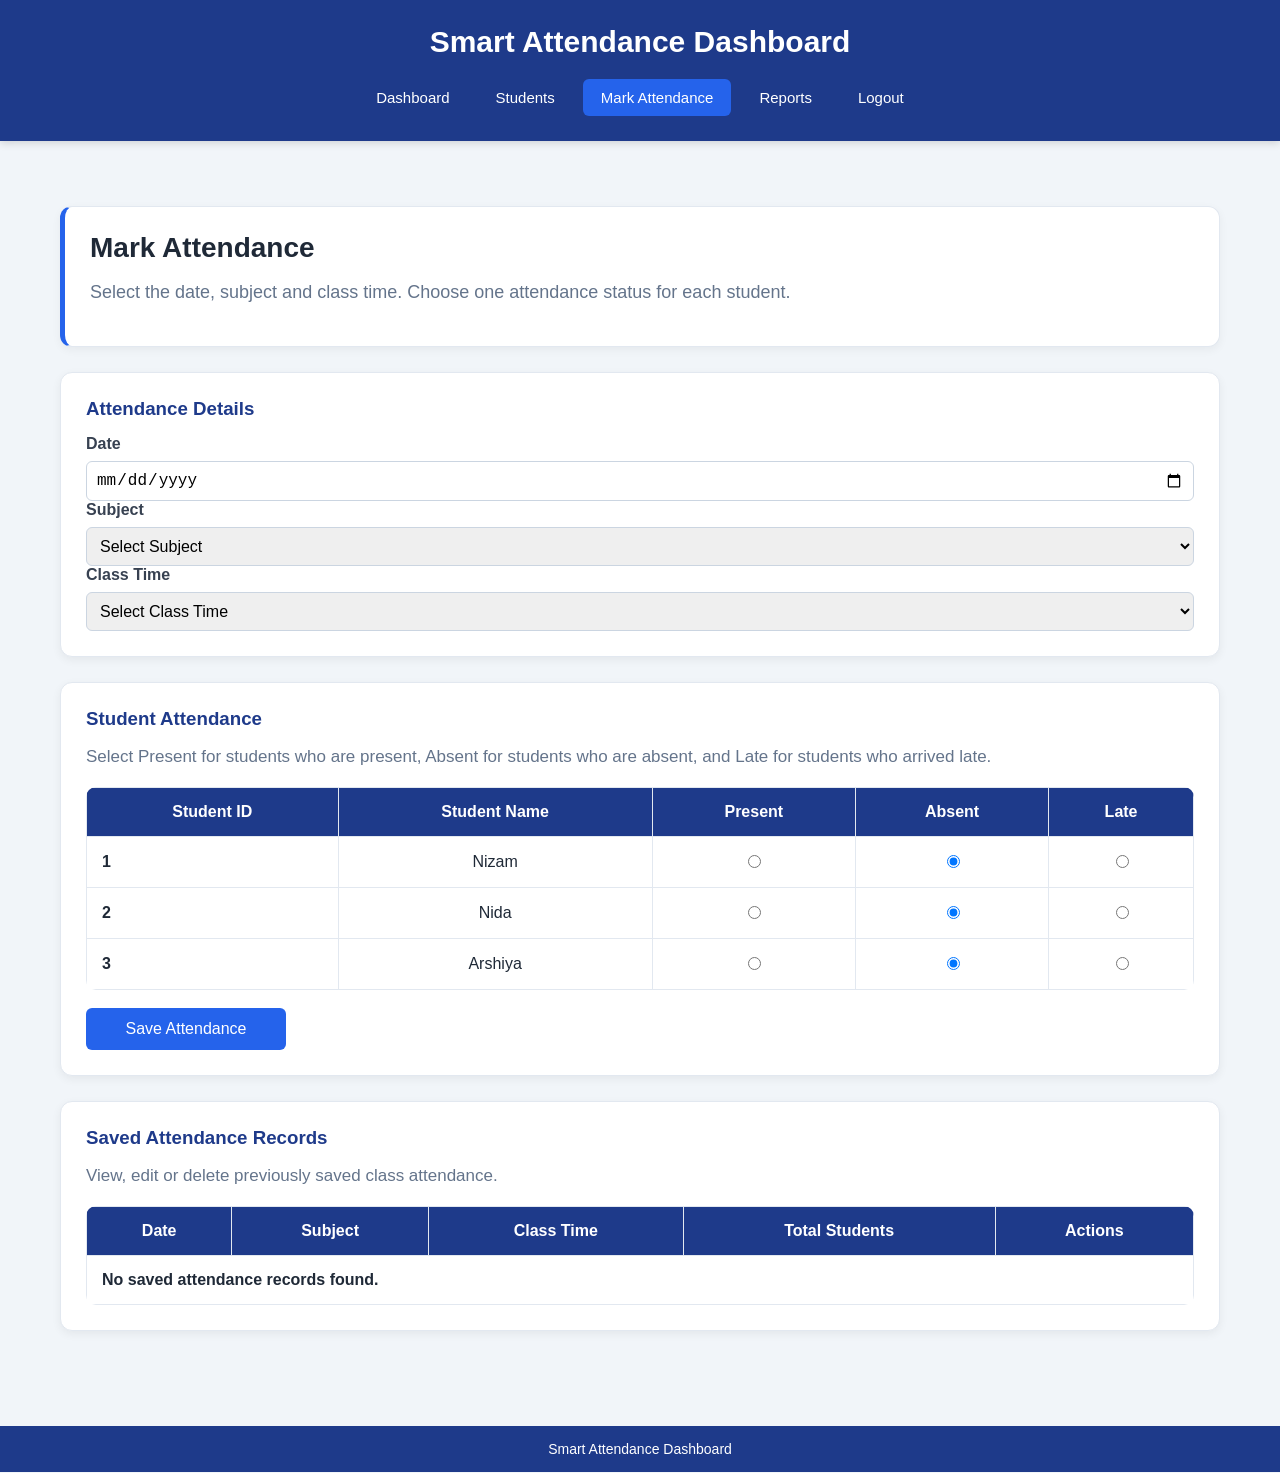
==== attendance.html @ 6325a3f0 "Initial commit - Smart Attendance Dashboard" ====
<!DOCTYPE html>
<html lang="en">

<head>
    <meta charset="UTF-8">
    <meta name="viewport" content="width=device-width, initial-scale=1.0">
    <title>Mark Attendance | Smart Attendance</title>
    <link rel="stylesheet" href="style.css">
</head>

<body>

    <!-- Header -->
    <header>
        <h1>Smart Attendance Dashboard</h1>

        <nav class="faculty-nav">
            <a href="faculty-dashboard.html">Dashboard</a>
            <a href="students.html">Students</a>
            <a href="attendance.html" class="active">Mark Attendance</a>
            <a href="reports.html">Reports</a>
            <a href="index.html">Logout</a>
        </nav>
    </header>

    <main>

        <!-- Page Heading -->
        <section class="welcome-section">
            <h2>Mark Attendance</h2>
            <p>
                Select the date, subject and class time.
                Choose one attendance status for each student.
            </p>
        </section>

        <!-- Attendance Details -->
        <section class="dashboard-section">
            <h3>Attendance Details</h3>

            <div class="form-group">
                <label for="date">Date</label>
                <input type="date" id="date" required>
            </div>

            <div class="form-group">
                <label for="subject">Subject</label>
                <select id="subject" required>
                    <option value="">Select Subject</option>
                    <option value="Web Technologies">Web Technologies</option>
                    <option value="Database Management">Database Management</option>
                    <option value="Computer Networks">Computer Networks</option>
                </select>
            </div>

            <!-- Class Time Selection -->
            <div class="form-group">
                <label for="classTime">Class Time</label>

                <select id="classTime" required>
                    <option value="">Select Class Time</option>
                    <option value="9:00 AM">9:00 AM</option>
                    <option value="10:00 AM">10:00 AM</option>
                    <option value="11:00 AM">11:00 AM</option>
                    <option value="12:00 PM">12:00 PM</option>
                    <option value="1:00 PM">1:00 PM</option>
                    <option value="2:00 PM">2:00 PM</option>
                    <option value="3:00 PM">3:00 PM</option>
                    <option value="4:00 PM">4:00 PM</option>
                    <option value="5:00 PM">5:00 PM</option>
                </select>
            </div>
        </section>

        <!-- Student Attendance -->
        <section class="dashboard-section">
            <h3>Student Attendance</h3>

            <p>
                Select Present for students who are present,
                Absent for students who are absent,
                and Late for students who arrived late.
            </p>

            <table class="subject-table">

                <thead>
                    <tr>
                        <th>Student ID</th>
                        <th>Student Name</th>
                        <th>Present</th>
                        <th>Absent</th>
                        <th>Late</th>
                    </tr>
                </thead>

                <!-- JavaScript dynamically adds student rows -->
                <tbody id="attendanceTableBody"></tbody>

            </table>

            <br>

            <button type="button" id="saveAttendance">
                Save Attendance
            </button>

        </section>
        <!-- Saved Attendance Records -->
        <section class="dashboard-section">

            <h3>Saved Attendance Records</h3>

            <p>
                View, edit or delete previously saved class attendance.
            </p>

            <table class="subject-table">

                <thead>
                    <tr>
                        <th>Date</th>
                        <th>Subject</th>
                        <th>Class Time</th>
                        <th>Total Students</th>
                        <th>Actions</th>
                    </tr>
                </thead>

                <tbody id="savedAttendanceBody"></tbody>

            </table>

        </section>
    </main>

    <!-- Footer -->
    <footer>
        <p>Smart Attendance Dashboard</p>
    </footer>

    <script src="script.js"></script>

</body>

</html>
---- style.css ----
/* =========================================================
   SMART ATTENDANCE DASHBOARD - MAIN STYLESHEET
   ========================================================= */


/* =========================================================
   GENERAL
   ========================================================= */

* {
    box-sizing: border-box;
}

body {
    font-family: Arial, sans-serif;
    margin: 0;
    padding: 0;
    background-color: #f1f5f9;
    color: #1f2937;
}


/* =========================================================
   HEADER
   ========================================================= */

header {
    background-color: #1e3a8a;
    color: white;
    text-align: center;
    padding: 25px 20px;
    box-shadow: 0 2px 8px rgba(0, 0, 0, 0.15);
}

header h1 {
    margin: 0;
    font-size: 30px;
}

header p {
    margin-top: 10px;
    color: #dbeafe;
}


/* =========================================================
   NAVIGATION
   ========================================================= */

nav {
    margin-top: 20px;
    display: flex;
    justify-content: center;
    align-items: center;
    flex-wrap: wrap;
    gap: 8px;
}

nav a {
    color: white;
    text-decoration: none;
    padding: 10px 16px;
    margin: 0;
    border-radius: 6px;
    font-size: 15px;
    transition: 0.3s;
}

nav a:hover {
    background-color: #2563eb;
    text-decoration: none;
}


/* Student Navigation */

.student-nav {
    display: flex;
    justify-content: center;
    flex-wrap: wrap;
    gap: 10px;
    margin-top: 20px;
}

.student-nav a {
    padding: 10px 18px;
    margin: 0;
    border-radius: 6px;
    transition: 0.3s;
}

.student-nav a:hover {
    background-color: #374151;
    text-decoration: none;
}

.student-nav a.active {
    background-color: #2563eb;
    text-decoration: none;
}


/* Faculty Navigation */

.faculty-nav {
    display: flex;
    justify-content: center;
    flex-wrap: wrap;
    gap: 10px;
    margin-top: 20px;
}

.faculty-nav a {
    padding: 10px 18px;
    margin: 0;
    border-radius: 6px;
    color: white;
    text-decoration: none;
    transition: 0.3s;
}

.faculty-nav a:hover {
    background-color: #2563eb;
}

.faculty-nav a.active {
    background-color: #2563eb;
}


/* =========================================================
   MAIN CONTENT
   ========================================================= */

main {
    text-align: center;
    padding: 40px 20px;
    max-width: 1200px;
    margin: auto;
}

main h2 {
    font-size: 28px;
    margin-bottom: 10px;
}

main p {
    font-size: 17px;
    color: #64748b;
}


/* =========================================================
   BUTTONS
   ========================================================= */

button {
    width: 200px;
    padding: 12px 16px;
    font-size: 16px;
    border: none;
    border-radius: 6px;
    cursor: pointer;
    background-color: #2563eb;
    color: white;
    transition: 0.3s;
}

button:hover {
    background-color: #1d4ed8;
}


/* =========================================================
   FOOTER
   ========================================================= */

footer {
    background-color: #1e3a8a;
    color: white;
    text-align: center;
    padding: 15px;
    margin-top: 30px;
}

footer p {
    color: white;
    margin: 0;
    font-size: 14px;
}


/* =========================================================
   LOGIN PAGE
   ========================================================= */

.login-container {
    width: 350px;
    max-width: 90%;
    margin: 40px auto;
    background-color: white;
    padding: 30px;
    border-radius: 12px;
    text-align: center;
    border: 1px solid #e2e8f0;
    box-shadow: 0 5px 15px rgba(0, 0, 0, 0.08);
}

.login-container h2 {
    margin-bottom: 25px;
    color: #1e3a8a;
}

.login-container label {
    display: block;
    text-align: left;
    margin-bottom: 6px;
    font-weight: bold;
}

.login-container input {
    width: 100%;
    padding: 11px;
    box-sizing: border-box;
    font-size: 16px;
    border: 1px solid #cbd5e1;
    border-radius: 6px;
}

.login-container input:focus {
    outline: none;
    border-color: #2563eb;
}


/* =========================================================
   DASHBOARD SECTIONS
   ========================================================= */

.dashboard-section {
    background-color: white;
    width: 100%;
    box-sizing: border-box;
    margin: 25px auto;
    padding: 25px;
    border-radius: 12px;
    text-align: left;
    border: 1px solid #e2e8f0;
    box-shadow: 0 3px 10px rgba(0, 0, 0, 0.06);
}

.dashboard-section h3 {
    margin-top: 0;
    margin-bottom: 15px;
    color: #1e3a8a;
}


/* =========================================================
   TABLES
   ========================================================= */

table {
    width: 100%;
    border-collapse: collapse;
    background-color: white;
    overflow: hidden;
}

th,
td {
    border: 1px solid #e2e8f0;
    padding: 12px;
    text-align: center;
}

th {
    background-color: #1e3a8a;
    color: white;
    font-weight: bold;
}

tbody tr:hover {
    background-color: #f8fafc;
}


/* =========================================================
   STUDENT RECORDS FORM
   ========================================================= */

form {
    text-align: left;
}

form label {
    font-weight: bold;
    color: #374151;
}

form input[type="text"],
form input[type="email"],
form input[type="number"],
form input[type="tel"] {
    width: 300px;
    padding: 9px;
    border: 1px solid #cbd5e1;
    border-radius: 6px;
    font-size: 15px;
}

form input:focus {
    outline: none;
    border-color: #2563eb;
}


/* Student Form */

.student-form {
    display: grid;
    grid-template-columns: repeat(2, 1fr);
    gap: 20px;
}

.form-group {
    display: flex;
    flex-direction: column;
}

.form-group label {
    margin-bottom: 8px;
    font-weight: bold;
    color: #374151;
}

.form-group input {
    width: 100% !important;
    padding: 10px;
    border: 1px solid #cbd5e1;
    border-radius: 6px;
    font-size: 16px;
}

.form-group input:focus {
    outline: none;
    border-color: #2563eb;
}

.student-form button {
    grid-column: span 2;
    justify-self: center;
    margin-top: 10px;
}


/* =========================================================
   STUDENT SEARCH
   ========================================================= */

.student-search {
    display: flex;
    gap: 15px;
    align-items: center;
    flex-wrap: wrap;
}

#studentSearch {
    width: 300px;
    padding: 10px;
    font-size: 16px;
    border: 1px solid #cbd5e1;
    border-radius: 6px;
}

#studentSearch:focus {
    outline: none;
    border-color: #2563eb;
}

#searchStudentButton,
#clearSearchButton {
    width: auto;
    padding: 10px 18px;
}

#clearSearchButton {
    background-color: #64748b;
}

#clearSearchButton:hover {
    background-color: #475569;
}


/* =========================================================
   STUDENT ACTION BUTTONS
   ========================================================= */

.edit-btn {
    width: auto;
    padding: 8px 12px;
    margin-right: 8px;
    background-color: #f59e0b;
}

.edit-btn:hover {
    background-color: #d97706;
}

.delete-btn {
    width: auto;
    padding: 8px 12px;
    background-color: #dc2626;
}

.delete-btn:hover {
    background-color: #b91c1c;
}


/* =========================================================
   ATTENDANCE PAGE
   ========================================================= */

select {
    padding: 9px;
    font-size: 16px;
    border: 1px solid #cbd5e1;
    border-radius: 6px;
}

input[type="date"] {
    padding: 9px;
    border: 1px solid #cbd5e1;
    border-radius: 6px;
}

input[type="time"] {
    padding: 7px;
    border: 1px solid #cbd5e1;
    border-radius: 6px;
}


/* =========================================================
   ATTENDANCE CARDS
   ========================================================= */

.attendance-cards {
    display: grid;
    grid-template-columns: repeat(4, 1fr);
    gap: 20px;
    margin-top: 20px;
    align-items: stretch;
}

.attendance-card {
    min-height: 140px;
    padding: 20px;
    box-sizing: border-box;
    display: flex;
    flex-direction: column;
    justify-content: center;
    align-items: center;
    text-align: center;
    border-radius: 12px;
    background-color: #f8fafc;
    border: 1px solid #e2e8f0;
    box-shadow: 0 3px 8px rgba(0, 0, 0, 0.05);
}

.attendance-card h4 {
    margin-top: 0;
    margin-bottom: 10px;
    font-size: 17px;
}

.attendance-card p {
    font-size: 28px;
    font-weight: bold;
    margin: 0;
    color: #1f2937;
}

.attendance-percentage {
    background-color: #e8f5e9;
}


/* Faculty Attendance Cards */

.total-card {
    border-top: 5px solid #2563eb;
}

.present-card {
    background-color: #d1fae5;
    border-top: 5px solid #16a34a;
}

.absent-card {
    background-color: #fee2e2;
    border-top: 5px solid #dc2626;
}

.late-card {
    background-color: #fef3c7;
    border-top: 5px solid #f59e0b;
}


/* =========================================================
   STUDENT WELCOME SECTION
   ========================================================= */

.welcome-section {
    background-color: white;
    width: 100%;
    margin: 25px auto;
    padding: 25px;
    border-radius: 12px;
    text-align: left;
    border-left: 5px solid #2563eb;
    border-top: 1px solid #e2e8f0;
    border-right: 1px solid #e2e8f0;
    border-bottom: 1px solid #e2e8f0;
    box-shadow: 0 3px 10px rgba(0, 0, 0, 0.05);
}

.welcome-section h2 {
    margin-top: 0;
    margin-bottom: 10px;
}

.welcome-section p {
    font-size: 18px;
}

.welcome-message {
    color: #64748b;
    font-size: 16px !important;
}


/* =========================================================
   STUDENT PROFILE
   ========================================================= */

.profile-details {
    display: grid;
    grid-template-columns: repeat(2, 1fr);
    gap: 20px;
    margin-top: 20px;
}

.profile-item {
    width: auto;
    padding: 15px;
    background-color: #f8fafc;
    border-radius: 8px;
    border: 1px solid #e2e8f0;
}

.profile-item strong {
    font-size: 15px;
    color: #64748b;
}

.profile-item p {
    margin-bottom: 0;
    font-size: 18px;
    font-weight: bold;
    color: #1f2937;
}


/* =========================================================
   SUBJECT-WISE ATTENDANCE TABLE
   ========================================================= */

.subject-table {
    width: 100%;
    border-collapse: collapse;
    margin-top: 20px;
    background-color: white;
    border-radius: 10px;
    overflow: hidden;
}

.subject-table th {
    background-color: #1e3a8a;
    color: white;
    padding: 15px;
    text-align: center;
}

.subject-table td {
    padding: 15px;
    text-align: center;
    border-bottom: 1px solid #e2e8f0;
}

.subject-table tr:hover {
    background-color: #f8fafc;
}

.subject-table td:first-child {
    text-align: left;
    font-weight: bold;
}


/* =========================================================
   QUICK ACTIONS
   ========================================================= */

.quick-actions {
    display: flex;
    gap: 20px;
    margin-top: 20px;
    flex-wrap: wrap;
}

.quick-actions button {
    width: 220px;
}

.quick-actions a {
    text-decoration: none;
}

.quick-action {
    display: inline-block;
    width: 200px;
    padding: 12px;
    background-color: #2563eb;
    color: white;
    text-decoration: none;
    text-align: center;
    border-radius: 6px;
    transition: 0.3s;
}

.quick-action:hover {
    background-color: #1d4ed8;
    transform: translateY(-2px);
}


/* =========================================================
   FACULTY OPTIONS
   ========================================================= */

.faculty-options {
    display: grid;
    grid-template-columns: repeat(3, 1fr);
    gap: 20px;
    width: 100%;
}

.faculty-options a {
    display: flex;
    justify-content: center;
    align-items: center;
    min-height: 55px;
    padding: 15px;
    background-color: #f8fafc;
    color: #1f2937;
    text-decoration: none;
    border: 1px solid #e2e8f0;
    border-radius: 8px;
    transition: 0.3s;
}

.faculty-options a:hover {
    background-color: #eff6ff;
    border-color: #2563eb;
    color: #1e3a8a;
}


/* =========================================================
   FACULTY QUICK ACTION CARDS
   ========================================================= */

.faculty-quick-actions {
    display: grid;
    grid-template-columns: repeat(3, 1fr);
    gap: 20px;
    margin-top: 20px;
}

.faculty-action-card {
    display: block;
    padding: 25px;
    min-height: 140px;
    background-color: #f8fafc;
    color: #1f2937;
    text-decoration: none;
    border: 1px solid #e2e8f0;
    border-radius: 10px;
    transition: 0.3s;
}

.faculty-action-card h4 {
    margin-top: 0;
    margin-bottom: 10px;
    font-size: 20px;
}

.faculty-action-card p {
    margin: 0;
    color: #64748b;
    font-size: 16px;
}

.faculty-action-card:hover {
    transform: translateY(-4px);
    border-color: #2563eb;
    background-color: #eff6ff;
    box-shadow: 0 5px 12px rgba(0, 0, 0, 0.08);
}


/* =========================================================
   REPORT STATUS
   ========================================================= */

.report-status {
    padding: 20px;
    border-radius: 8px;
    font-size: 18px;
    color: #1f2937;
}

.report-status p {
    margin: 0;
    color: #1f2937;
    display: block;
}


/* Excellent Attendance */

.excellent-status {
    background-color: #d1fae5;
    border-left: 5px solid #16a34a;
}


/* Good Attendance */

.good-status {
    background-color: #dbeafe;
    border-left: 5px solid #2563eb;
}


/* Needs Improvement */

.low-status {
    background-color: #fee2e2;
    border-left: 5px solid #dc2626;
}


/* =========================================================
   ATTENDANCE STATUS COLORS
   ========================================================= */

.status {
    padding: 6px 12px;
    border-radius: 15px;
    font-weight: bold;
    display: inline-block;
    font-size: 14px;
}

.present {
    background-color: #d4edda;
    color: #155724;
}

.absent {
    background-color: #f8d7da;
    color: #721c24;
}

.late {
    background-color: #fff3cd;
    color: #856404;
}


/* =========================================================
   ATTENDANCE CHART
   ========================================================= */

.attendance-chart-container {
    width: 100%;
    overflow-x: auto;
    text-align: center;
    padding: 10px;
}

.attendance-chart-container canvas {
    max-width: 100%;
}


/* =========================================================
   RESPONSIVE DESIGN
   ========================================================= */

/* Tablets */

@media (max-width: 900px) {

    main {
        padding: 30px 15px;
    }

    .attendance-cards {
        grid-template-columns: repeat(2, 1fr);
    }

    .faculty-options {
        grid-template-columns: repeat(2, 1fr);
    }

    .faculty-quick-actions {
        grid-template-columns: repeat(2, 1fr);
    }
}


/* Mobile */

@media (max-width: 600px) {

    header {
        padding: 20px 10px;
    }

    header h1 {
        font-size: 24px;
    }

    nav a {
        padding: 8px 10px;
        font-size: 14px;
    }

    main {
        padding: 25px 10px;
    }

    main h2 {
        font-size: 24px;
    }

    .dashboard-section {
        padding: 18px;
        margin: 18px auto;
    }

    .attendance-cards {
        grid-template-columns: 1fr;
    }

    .faculty-options {
        grid-template-columns: 1fr;
    }

    .faculty-quick-actions {
        grid-template-columns: 1fr;
    }

    .student-form {
        grid-template-columns: 1fr;
    }

    .student-form button {
        grid-column: span 1;
    }

    .profile-details {
        grid-template-columns: 1fr;
    }

    .student-search {
        flex-direction: column;
        align-items: stretch;
    }

    #studentSearch {
        width: 100%;
    }

    #searchStudentButton,
    #clearSearchButton {
        width: 100%;
    }

    form input[type="text"],
    form input[type="email"],
    form input[type="number"],
    form input[type="tel"] {
        width: 100%;
    }

    .login-container {
        width: auto;
        margin: 25px 15px;
    }

    /* Allow wide tables to scroll on mobile */

    .dashboard-section {
        overflow-x: auto;
    }

    table {
        min-width: 650px;
    }

    .subject-table {
        min-width: 650px;
    }

    .quick-actions {
        flex-direction: column;
    }

    .quick-actions button,
    .quick-action {
        width: 100%;
    }
}
/* Edit Attendance Button */
.edit-attendance-btn {
    background-color: orange;
    color: white;
    border: none;
    padding: 8px 16px;
    border-radius: 5px;
    cursor: pointer;
}

/* Delete Attendance Button */
.delete-attendance-btn {
    background-color: red;
    color: white;
    border: none;
    padding: 8px 16px;
    border-radius: 5px;
    cursor: pointer;
}

/* Hover Effects */
.edit-attendance-btn:hover {
    background-color: darkorange;
}

.delete-attendance-btn:hover {
    background-color: darkred;
}
.edit-attendance-btn,
.delete-attendance-btn {
    padding: 5px 10px;
    font-size: 12px;
    border-radius: 4px;
    cursor: pointer;
}
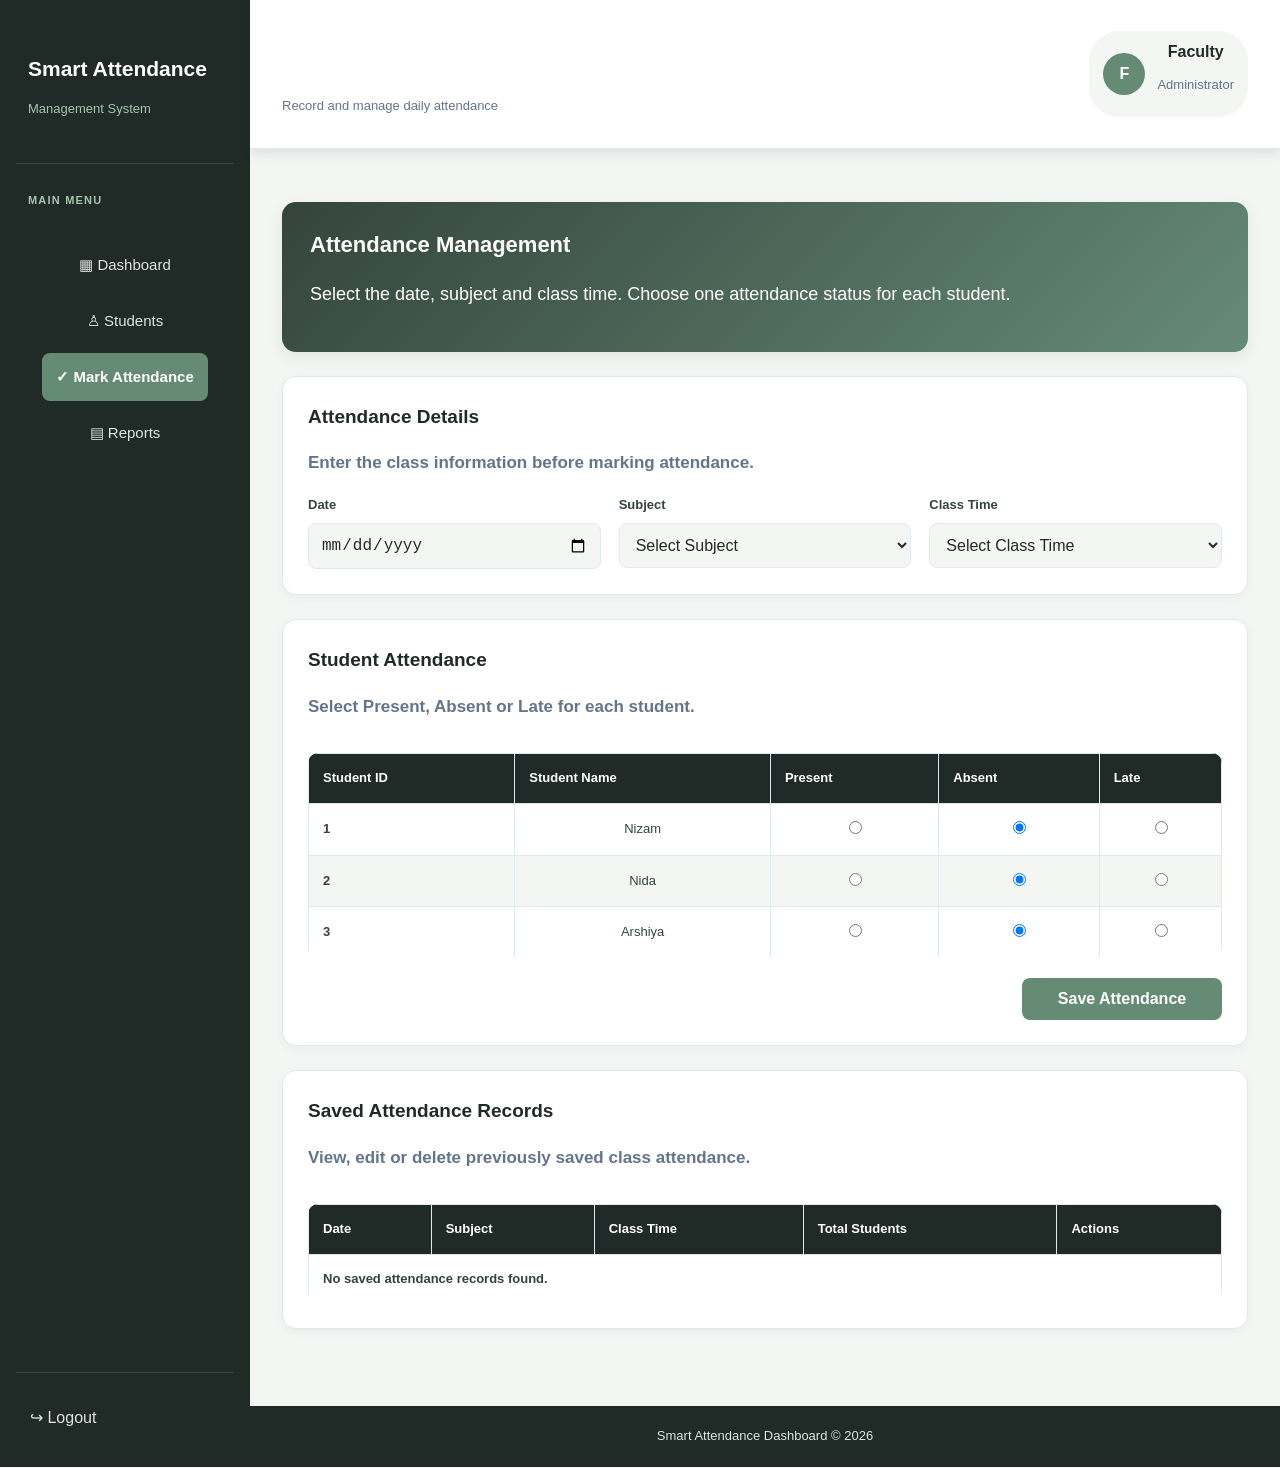
==== commit 28196de9: "Redesign Smart Attendance Dashboard UI" ====
--- a/attendance.html
+++ b/attendance.html
@@ -5,140 +5,230 @@
 <head>
     <meta charset="UTF-8">
     <meta name="viewport" content="width=device-width, initial-scale=1.0">
-    <title>Mark Attendance | Smart Attendance</title>
+    <title>Mark Attendance | Smart Attendance Dashboard</title>
     <link rel="stylesheet" href="style.css">
 </head>
 
 <body>
 
-    <!-- Header -->
-    <header>
-        <h1>Smart Attendance Dashboard</h1>
-
-        <nav class="faculty-nav">
-            <a href="faculty-dashboard.html">Dashboard</a>
-            <a href="students.html">Students</a>
-            <a href="attendance.html" class="active">Mark Attendance</a>
-            <a href="reports.html">Reports</a>
-            <a href="index.html">Logout</a>
-        </nav>
-    </header>
-
-    <main>
-
-        <!-- Page Heading -->
-        <section class="welcome-section">
-            <h2>Mark Attendance</h2>
-            <p>
-                Select the date, subject and class time.
-                Choose one attendance status for each student.
-            </p>
-        </section>
-
-        <!-- Attendance Details -->
-        <section class="dashboard-section">
-            <h3>Attendance Details</h3>
-
-            <div class="form-group">
-                <label for="date">Date</label>
-                <input type="date" id="date" required>
+    <div class="faculty-layout">
+
+        <!-- Sidebar -->
+        <aside class="faculty-sidebar">
+
+            <div class="sidebar-brand">
+                <h2>Smart Attendance</h2>
+                <p>Management System</p>
             </div>
 
-            <div class="form-group">
-                <label for="subject">Subject</label>
-                <select id="subject" required>
-                    <option value="">Select Subject</option>
-                    <option value="Web Technologies">Web Technologies</option>
-                    <option value="Database Management">Database Management</option>
-                    <option value="Computer Networks">Computer Networks</option>
-                </select>
+            <p class="sidebar-label">MAIN MENU</p>
+
+            <nav class="sidebar-nav">
+
+                <a href="faculty-dashboard.html">
+                    <span>▦</span> Dashboard
+                </a>
+
+                <a href="students.html">
+                    <span>♙</span> Students
+                </a>
+
+                <a href="attendance.html" class="active">
+                    <span>✓</span> Mark Attendance
+                </a>
+
+                <a href="reports.html">
+                    <span>▤</span> Reports
+                </a>
+
+            </nav>
+
+            <div class="sidebar-footer">
+                <a href="index.html">
+                    <span>↪</span> Logout
+                </a>
             </div>
 
-            <!-- Class Time Selection -->
-            <div class="form-group">
-                <label for="classTime">Class Time</label>
-
-                <select id="classTime" required>
-                    <option value="">Select Class Time</option>
-                    <option value="9:00 AM">9:00 AM</option>
-                    <option value="10:00 AM">10:00 AM</option>
-                    <option value="11:00 AM">11:00 AM</option>
-                    <option value="12:00 PM">12:00 PM</option>
-                    <option value="1:00 PM">1:00 PM</option>
-                    <option value="2:00 PM">2:00 PM</option>
-                    <option value="3:00 PM">3:00 PM</option>
-                    <option value="4:00 PM">4:00 PM</option>
-                    <option value="5:00 PM">5:00 PM</option>
-                </select>
-            </div>
-        </section>
-
-        <!-- Student Attendance -->
-        <section class="dashboard-section">
-            <h3>Student Attendance</h3>
-
-            <p>
-                Select Present for students who are present,
-                Absent for students who are absent,
-                and Late for students who arrived late.
-            </p>
-
-            <table class="subject-table">
-
-                <thead>
-                    <tr>
-                        <th>Student ID</th>
-                        <th>Student Name</th>
-                        <th>Present</th>
-                        <th>Absent</th>
-                        <th>Late</th>
-                    </tr>
-                </thead>
-
-                <!-- JavaScript dynamically adds student rows -->
-                <tbody id="attendanceTableBody"></tbody>
-
-            </table>
-
-            <br>
-
-            <button type="button" id="saveAttendance">
-                Save Attendance
-            </button>
-
-        </section>
-        <!-- Saved Attendance Records -->
-        <section class="dashboard-section">
-
-            <h3>Saved Attendance Records</h3>
-
-            <p>
-                View, edit or delete previously saved class attendance.
-            </p>
-
-            <table class="subject-table">
-
-                <thead>
-                    <tr>
-                        <th>Date</th>
-                        <th>Subject</th>
-                        <th>Class Time</th>
-                        <th>Total Students</th>
-                        <th>Actions</th>
-                    </tr>
-                </thead>
-
-                <tbody id="savedAttendanceBody"></tbody>
-
-            </table>
-
-        </section>
-    </main>
-
-    <!-- Footer -->
-    <footer>
-        <p>Smart Attendance Dashboard</p>
-    </footer>
+        </aside>
+
+
+        <!-- Main Content -->
+        <div class="faculty-main">
+
+            <!-- Top Header -->
+            <header class="faculty-topbar">
+
+                <div>
+                    <h2>Mark Attendance</h2>
+                    <p>Record and manage daily attendance</p>
+                </div>
+
+                <div class="faculty-profile">
+                    <div class="profile-avatar">F</div>
+                    <div>
+                        <strong>Faculty</strong>
+                        <p>Administrator</p>
+                    </div>
+                </div>
+
+            </header>
+
+
+            <main class="faculty-content">
+
+                <!-- Page Heading -->
+                <section class="welcome-section">
+
+                    <h2>Attendance Management</h2>
+
+                    <p>
+                        Select the date, subject and class time.
+                        Choose one attendance status for each student.
+                    </p>
+
+                </section>
+
+
+                <!-- Attendance Details -->
+                <section class="dashboard-section attendance-details-section">
+
+                    <div class="section-heading">
+                        <div>
+                            <h3>Attendance Details</h3>
+                            <p>Enter the class information before marking attendance.</p>
+                        </div>
+                    </div>
+
+                    <div class="attendance-details-grid">
+
+                        <div class="form-group">
+                            <label for="date">Date</label>
+                            <input type="date" id="date" required>
+                        </div>
+
+                        <div class="form-group">
+                            <label for="subject">Subject</label>
+
+                            <select id="subject" required>
+                                <option value="">Select Subject</option>
+                                <option value="Web Technologies">Web Technologies</option>
+                                <option value="Database Management">Database Management</option>
+                                <option value="Computer Networks">Computer Networks</option>
+                            </select>
+                        </div>
+
+                        <div class="form-group">
+                            <label for="classTime">Class Time</label>
+
+                            <select id="classTime" required>
+                                <option value="">Select Class Time</option>
+                                <option value="9:00 AM">9:00 AM</option>
+                                <option value="10:00 AM">10:00 AM</option>
+                                <option value="11:00 AM">11:00 AM</option>
+                                <option value="12:00 PM">12:00 PM</option>
+                                <option value="1:00 PM">1:00 PM</option>
+                                <option value="2:00 PM">2:00 PM</option>
+                                <option value="3:00 PM">3:00 PM</option>
+                                <option value="4:00 PM">4:00 PM</option>
+                                <option value="5:00 PM">5:00 PM</option>
+                            </select>
+                        </div>
+
+                    </div>
+
+                </section>
+
+
+                <!-- Student Attendance -->
+                <section class="dashboard-section mark-attendance-section">
+
+                    <div class="section-heading">
+                        <div>
+                            <h3>Student Attendance</h3>
+                            <p>
+                                Select Present, Absent or Late for each student.
+                            </p>
+                        </div>
+                    </div>
+
+                    <div class="attendance-table-wrapper">
+
+                        <table class="subject-table">
+
+                            <thead>
+                                <tr>
+                                    <th>Student ID</th>
+                                    <th>Student Name</th>
+                                    <th>Present</th>
+                                    <th>Absent</th>
+                                    <th>Late</th>
+                                </tr>
+                            </thead>
+
+                            <!-- Student rows loaded dynamically -->
+                            <tbody id="attendanceTableBody"></tbody>
+
+                        </table>
+
+                    </div>
+
+                    <div class="attendance-save-area">
+
+                        <button type="button" id="saveAttendance">
+                            Save Attendance
+                        </button>
+
+                    </div>
+
+                </section>
+
+
+                <!-- Saved Attendance Records -->
+                <section class="dashboard-section saved-attendance-section">
+
+                    <div class="section-heading">
+                        <div>
+                            <h3>Saved Attendance Records</h3>
+                            <p>
+                                View, edit or delete previously saved class attendance.
+                            </p>
+                        </div>
+                    </div>
+
+                    <div class="attendance-table-wrapper">
+
+                        <table class="subject-table">
+
+                            <thead>
+                                <tr>
+                                    <th>Date</th>
+                                    <th>Subject</th>
+                                    <th>Class Time</th>
+                                    <th>Total Students</th>
+                                    <th>Actions</th>
+                                </tr>
+                            </thead>
+
+                            <tbody id="savedAttendanceBody"></tbody>
+
+                        </table>
+
+                    </div>
+
+                </section>
+
+            </main>
+
+
+            <!-- Footer -->
+            <footer class="student-footer">
+                <p>Smart Attendance Dashboard © 2026</p>
+            </footer>
+
+        </div>
+
+    </div>
+
 
     <script src="script.js"></script>
 
--- a/style.css
+++ b/style.css
@@ -972,4 +972,3370 @@
     font-size: 12px;
     border-radius: 4px;
     cursor: pointer;
-}+}
+/* Leave and Attendance Correction Forms */
+
+#leaveRequestForm,
+#attendanceCorrectionForm {
+    display: flex;
+    flex-direction: column;
+    gap: 10px;
+    max-width: 600px;
+    margin-bottom: 25px;
+}
+
+#leaveRequestForm label,
+#attendanceCorrectionForm label {
+    font-weight: bold;
+    margin-top: 8px;
+}
+
+#leaveRequestForm input,
+#leaveRequestForm textarea,
+#attendanceCorrectionForm input,
+#attendanceCorrectionForm select,
+#attendanceCorrectionForm textarea {
+    padding: 10px;
+    border: 1px solid #ccc;
+    border-radius: 5px;
+    font-size: 14px;
+    width: 100%;
+    box-sizing: border-box;
+}
+
+#leaveRequestForm textarea,
+#attendanceCorrectionForm textarea {
+    min-height: 90px;
+    resize: vertical;
+}
+
+#leaveRequestForm button,
+#attendanceCorrectionForm button {
+    width: fit-content;
+    padding: 10px 18px;
+    border: none;
+    border-radius: 5px;
+    cursor: pointer;
+}
+
+/* Request History Cards */
+
+.request-card {
+    background-color: #f8fafc;
+    border: 1px solid #ddd;
+    border-radius: 8px;
+    padding: 15px;
+    margin: 12px 0;
+}
+
+.request-card p {
+    margin: 7px 0;
+}
+
+.request-status {
+    font-weight: bold;
+}
+
+.status-pending {
+    color: #d97706;
+}
+
+.status-approved {
+    color: #16a34a;
+}
+
+.status-rejected {
+    color: #dc2626;
+}
+
+/* Faculty Request Buttons */
+
+.request-card button {
+    padding: 8px 14px;
+    margin: 8px 5px 0 0;
+    border: none;
+    border-radius: 5px;
+    cursor: pointer;
+}
+
+.approve-request {
+    background-color: #16a34a;
+    color: white;
+}
+
+.reject-request {
+    background-color: #dc2626;
+    color: white;
+}
+
+.faculty-response {
+    font-style: italic;
+    color: #475569;
+}
+/* Student Attendance Calendar */
+
+.calendar-controls {
+    display: flex;
+    justify-content: space-between;
+    align-items: center;
+    gap: 12px;
+    margin: 20px 0;
+    padding: 12px;
+    background: #f1f5f9;
+    border-radius: 10px;
+}
+
+.calendar-controls button {
+    padding: 9px 16px;
+    border: none;
+    border-radius: 7px;
+    background: #2563eb;
+    color: white;
+    cursor: pointer;
+    font-weight: 600;
+}
+
+.calendar-controls button:hover {
+    background: #1d4ed8;
+}
+
+.calendar-controls h4 {
+    margin: 0;
+    color: #1e293b;
+    font-size: 18px;
+}
+
+.attendance-calendar {
+    display: grid;
+    grid-template-columns: repeat(7, minmax(0, 1fr));
+    gap: 9px;
+    margin-top: 15px;
+}
+
+.attendance-calendar > div:nth-child(-n+7) {
+    text-align: center;
+    font-weight: bold;
+    color: #475569;
+    padding: 10px 2px;
+    background: #e2e8f0;
+    border-radius: 7px;
+}
+
+.calendar-day {
+    min-height: 75px;
+    padding: 10px 5px;
+    border-radius: 10px;
+    text-align: center;
+    font-size: 16px;
+    font-weight: bold;
+    border: 1px solid #e2e8f0;
+    transition: 0.2s;
+}
+
+.calendar-day small {
+    display: block;
+    margin-top: 9px;
+    font-size: 11px;
+    font-weight: 600;
+}
+
+.calendar-day.present {
+    background: #dcfce7;
+    color: #15803d;
+    border-color: #86efac;
+}
+
+.calendar-day.absent {
+    background: #fee2e2;
+    color: #b91c1c;
+    border-color: #fca5a5;
+}
+
+.calendar-day.late {
+    background: #fef3c7;
+    color: #b45309;
+    border-color: #fcd34d;
+}
+
+.calendar-day.no-record {
+    background: #f8fafc;
+    color: #94a3b8;
+}
+
+.calendar-day:hover {
+    transform: translateY(-2px);
+    box-shadow: 0 3px 8px rgba(0, 0, 0, 0.08);
+}
+
+.calendar-legend {
+    display: flex;
+    flex-wrap: wrap;
+    gap: 15px;
+    margin-top: 20px;
+    font-size: 13px;
+    font-weight: 600;
+}
+
+@media (max-width: 600px) {
+    .attendance-calendar {
+        gap: 4px;
+    }
+
+    .calendar-day {
+        min-height: 55px;
+        padding: 7px 2px;
+        font-size: 13px;
+    }
+
+    .calendar-day small {
+        font-size: 9px;
+    }
+
+    .calendar-controls h4 {
+        font-size: 15px;
+    }
+}
+
+
+/* =====================================
+   MODERN SMART ATTENDANCE DASHBOARD
+===================================== */
+
+/* General dashboard appearance */
+
+body {
+    font-family: "Segoe UI", Arial, sans-serif;
+    background: #f1f5f9;
+    color: #1e293b;
+    line-height: 1.6;
+}
+
+/* Navigation */
+
+header {
+    background: #172554;
+    color: white;
+    padding: 20px 30px;
+}
+
+header h1 {
+    margin: 0 0 12px;
+    font-size: 26px;
+}
+
+nav {
+    display: flex;
+    flex-wrap: wrap;
+    gap: 12px;
+}
+
+nav a {
+    color: white;
+    text-decoration: none;
+    padding: 8px 13px;
+    border-radius: 6px;
+    transition: 0.2s;
+}
+
+nav a:hover {
+    background: #2563eb;
+}
+
+/* Dashboard sections */
+
+.dashboard-section {
+    background: white;
+    padding: 24px;
+    margin: 22px 20px;
+    border-radius: 12px;
+    border: 1px solid #e2e8f0;
+    box-shadow: 0 3px 12px rgba(15, 23, 42, 0.05);
+}
+
+.dashboard-section h3 {
+    color: #1e3a8a;
+    font-size: 20px;
+    margin-top: 0;
+    margin-bottom: 12px;
+}
+
+.dashboard-section h4 {
+    color: #334155;
+}
+
+/* Tables */
+
+table {
+    width: 100%;
+    border-collapse: collapse;
+    margin-top: 15px;
+    background: white;
+}
+
+th {
+    background: #eaf1ff;
+    color: #1e3a8a;
+    padding: 12px;
+    text-align: center;
+}
+
+td {
+    padding: 12px;
+    text-align: center;
+    border-bottom: 1px solid #e2e8f0;
+}
+
+tr:hover td {
+    background: #f8fafc;
+}
+
+/* Request cards */
+
+.request-card {
+    background: #f8fafc;
+    border: 1px solid #e2e8f0;
+    border-radius: 10px;
+    padding: 18px;
+    margin: 14px 0;
+}
+
+.request-card h4 {
+    margin-top: 0;
+    color: #1e40af;
+}
+
+/* Forms */
+
+#leaveRequestForm,
+#attendanceCorrectionForm {
+    max-width: 650px;
+}
+
+#leaveRequestForm input,
+#leaveRequestForm textarea,
+#attendanceCorrectionForm input,
+#attendanceCorrectionForm select,
+#attendanceCorrectionForm textarea {
+    background: #fff;
+    border: 1px solid #cbd5e1;
+    border-radius: 7px;
+    padding: 11px;
+    width: 100%;
+    box-sizing: border-box;
+    transition: 0.2s;
+}
+
+#leaveRequestForm input:focus,
+#leaveRequestForm textarea:focus,
+#attendanceCorrectionForm input:focus,
+#attendanceCorrectionForm select:focus,
+#attendanceCorrectionForm textarea:focus {
+    outline: none;
+    border-color: #2563eb;
+    box-shadow: 0 0 0 3px rgba(37, 99, 235, 0.12);
+}
+
+/* Buttons */
+
+button {
+    transition: 0.2s;
+}
+
+button:hover {
+    opacity: 0.88;
+}
+
+#leaveRequestForm button,
+#attendanceCorrectionForm button {
+    background: #2563eb;
+    color: white;
+}
+
+/* Calendar */
+
+.calendar-header {
+    padding: 10px 0;
+}
+
+.calendar-header h4 {
+    color: #1e3a8a;
+    font-size: 19px;
+}
+
+.calendar-grid {
+    background: #f8fafc;
+    padding: 12px;
+    border-radius: 10px;
+}
+
+.calendar-day {
+    font-weight: 600;
+    transition: 0.2s;
+}
+
+.calendar-day:hover {
+    transform: scale(1.05);
+    border-color: #2563eb;
+}
+
+/* Selected date details */
+
+#selectedDateAttendance {
+    margin-top: 20px;
+    padding: 15px;
+    background: #eff6ff;
+    border-radius: 8px;
+}
+
+/* Attendance status colours */
+
+.status-pending {
+    color: #d97706;
+}
+
+.status-approved {
+    color: #16a34a;
+}
+
+.status-rejected {
+    color: #dc2626;
+}
+
+/* Responsive design */
+
+@media (max-width: 768px) {
+
+    .dashboard-section {
+        margin: 14px 8px;
+        padding: 16px;
+    }
+
+    table {
+        display: block;
+        overflow-x: auto;
+        white-space: nowrap;
+    }
+
+    header {
+        padding: 16px;
+    }
+
+    header h1 {
+        font-size: 21px;
+    }
+
+    .calendar-grid {
+        gap: 4px;
+        padding: 5px;
+    }
+
+    .calendar-day {
+        min-height: 35px;
+        padding: 3px;
+    }
+}
+/* Student Attendance Calendar */
+
+.calendar-controls {
+    display: flex;
+    justify-content: space-between;
+    align-items: center;
+    gap: 10px;
+    margin: 20px 0;
+}
+
+.calendar-controls button {
+    padding: 8px 15px;
+    border: none;
+    border-radius: 5px;
+    background-color: #2563eb;
+    color: white;
+    cursor: pointer;
+}
+
+.calendar-controls h4 {
+    margin: 0;
+}
+
+.attendance-calendar {
+    display: grid;
+    grid-template-columns: repeat(7, 1fr);
+    gap: 8px;
+    margin-top: 15px;
+}
+
+.calendar-day {
+    min-height: 65px;
+    padding: 10px 5px;
+    border-radius: 8px;
+    background-color: #f1f5f9;
+    text-align: center;
+    font-weight: bold;
+}
+
+.calendar-day small {
+    display: block;
+    margin-top: 5px;
+    font-size: 11px;
+    font-weight: normal;
+}
+
+.calendar-present {
+    color: #15803d;
+}
+
+.calendar-absent {
+    color: #dc2626;
+}
+
+.calendar-late {
+    color: #d97706;
+}
+
+.calendar-no-record {
+    color: #64748b;
+}
+
+.calendar-day.present {
+    background-color: #dcfce7;
+}
+
+.calendar-day.absent {
+    background-color: #fee2e2;
+}
+
+.calendar-day.late {
+    background-color: #fef3c7;
+}
+
+.calendar-day.no-record {
+    background-color: #f1f5f9;
+}
+
+@media (max-width: 600px) {
+    .attendance-calendar {
+        gap: 4px;
+    }
+
+    .calendar-day {
+        min-height: 50px;
+        padding: 6px 2px;
+        font-size: 12px;
+    }
+}
+/* Smart Attendance Prediction */
+
+.prediction-card {
+    background-color: #eff6ff;
+    border-left: 5px solid #2563eb;
+    padding: 20px;
+    border-radius: 10px;
+    margin-top: 15px;
+    text-align: center;
+}
+
+.prediction-card h4 {
+    color: #1e40af;
+    margin-bottom: 10px;
+}
+
+.prediction-card h2 {
+    color: #2563eb;
+    font-size: 32px;
+    margin: 10px 0;
+}
+
+.prediction-card p {
+    color: #475569;
+}
+/* Attendance Defaulter Early Warning System */
+
+.warning-summary {
+    display: grid;
+    grid-template-columns: repeat(3, 1fr);
+    gap: 15px;
+    margin: 20px 0;
+}
+
+.warning-card {
+    padding: 20px;
+    border-radius: 10px;
+    text-align: center;
+}
+
+.warning-card h4 {
+    margin-bottom: 10px;
+}
+
+.warning-card h2 {
+    font-size: 30px;
+    margin: 10px 0;
+}
+
+.warning-card p {
+    margin: 0;
+}
+
+.defaulter-card {
+    background-color: #fee2e2;
+    color: #b91c1c;
+}
+
+.at-risk-card {
+    background-color: #fef3c7;
+    color: #b45309;
+}
+
+.safe-card {
+    background-color: #dcfce7;
+    color: #15803d;
+}
+
+.warning-student {
+    padding: 12px 15px;
+    margin: 10px 0;
+    border-radius: 8px;
+    background-color: #f8fafc;
+    border-left: 4px solid #dc2626;
+}
+
+.warning-student h4 {
+    margin: 0 0 5px;
+}
+
+.warning-student p {
+    margin: 5px 0;
+}
+
+@media (max-width: 600px) {
+    .warning-summary {
+        grid-template-columns: 1fr;
+    }
+}
+/* Subject-wise Performance Comparison */
+
+.subject-performance-card {
+    background-color: #f8fafc;
+    padding: 15px;
+    margin: 15px 0;
+    border-radius: 10px;
+    border-left: 4px solid #2563eb;
+}
+
+.subject-performance-card h4 {
+    margin: 0 0 10px;
+    color: #1e293b;
+}
+
+.subject-performance-card p {
+    margin: 5px 0;
+    color: #475569;
+}
+
+.subject-progress {
+    width: 100%;
+    height: 12px;
+    background-color: #e2e8f0;
+    border-radius: 10px;
+    overflow: hidden;
+    margin-top: 10px;
+}
+
+.subject-progress-fill {
+    height: 100%;
+    background-color: #2563eb;
+    border-radius: 10px;
+}
+/* Dashboard Section Improvements */
+
+.dashboard-section {
+    background-color: #ffffff;
+    padding: 22px;
+    margin: 20px 0;
+    border-radius: 12px;
+    border: 1px solid #e2e8f0;
+    box-shadow: 0 3px 10px rgba(0, 0, 0, 0.05);
+}
+
+.dashboard-section h3 {
+    color: #1e293b;
+    font-size: 20px;
+    margin-bottom: 12px;
+}
+
+.dashboard-section > p {
+    color: #64748b;
+    margin-bottom: 18px;
+    line-height: 1.5;
+}
+
+@media (max-width: 600px) {
+    .dashboard-section {
+        padding: 15px;
+        margin: 14px 0;
+    }
+
+    .dashboard-section h3 {
+        font-size: 18px;
+    }
+}
+
+/* FINAL STUDENT CALENDAR DESIGN */
+
+#attendanceCalendar {
+    display: grid !important;
+    grid-template-columns: repeat(7, minmax(0, 1fr)) !important;
+    gap: 0 !important;
+    width: 100%;
+    border-top: 1px solid #dbe3ed;
+    border-left: 1px solid #dbe3ed;
+    margin-top: 15px;
+}
+
+#attendanceCalendar > div:nth-child(-n+7) {
+    min-height: auto !important;
+    padding: 12px 2px !important;
+    text-align: center !important;
+    font-weight: bold !important;
+    background: #f1f5f9 !important;
+    color: #475569 !important;
+    border-right: 1px solid #dbe3ed;
+    border-bottom: 1px solid #dbe3ed;
+}
+
+#attendanceCalendar .calendar-day {
+    min-width: 0;
+    min-height: 85px !important;
+    padding: 8px !important;
+    text-align: left !important;
+    font-size: 14px;
+    font-weight: normal !important;
+    background: white !important;
+    border: none !important;
+    border-right: 1px solid #dbe3ed !important;
+    border-bottom: 1px solid #dbe3ed !important;
+    border-radius: 0 !important;
+    transform: none !important;
+    box-shadow: none !important;
+}
+
+#attendanceCalendar .calendar-day small {
+    display: block;
+    margin-top: 8px;
+    font-size: 11px;
+    font-weight: bold;
+}
+
+#attendanceCalendar .calendar-day.present small {
+    color: #15803d !important;
+}
+
+#attendanceCalendar .calendar-day.absent small {
+    color: #dc2626 !important;
+}
+
+#attendanceCalendar .calendar-day.late small {
+    color: #d97706 !important;
+}
+
+#attendanceCalendar .calendar-day.no-record small {
+    color: #94a3b8 !important;
+}
+
+.calendar-controls button {
+    width: auto !important;
+}
+
+@media (max-width: 600px) {
+    #attendanceCalendar .calendar-day {
+        min-height: 60px !important;
+        padding: 5px 3px !important;
+        font-size: 12px;
+    }
+
+    #attendanceCalendar .calendar-day small {
+        font-size: 9px;
+    }
+}
+
+/* Student Attendance Calendar Grid */
+
+.calendar-grid {
+    display: grid;
+    grid-template-columns: repeat(7, minmax(0, 1fr));
+    gap: 0;
+    margin-top: 15px;
+    border-top: 1px solid #dbe3ed;
+    border-left: 1px solid #dbe3ed;
+}
+
+.calendar-weekday {
+    text-align: center;
+    font-weight: bold;
+    padding: 12px 5px;
+    background: #f1f5f9;
+    border-right: 1px solid #dbe3ed;
+    border-bottom: 1px solid #dbe3ed;
+}
+
+.calendar-empty {
+    min-height: 85px;
+    border-right: 1px solid #dbe3ed;
+    border-bottom: 1px solid #dbe3ed;
+    background: #ffffff;
+}
+
+.calendar-grid .calendar-day {
+    min-width: 0;
+    min-height: 85px;
+    padding: 8px;
+    display: flex;
+    flex-direction: column;
+    align-items: flex-start;
+    gap: 8px;
+    border: none;
+    border-right: 1px solid #dbe3ed;
+    border-bottom: 1px solid #dbe3ed;
+    border-radius: 0;
+    background: #ffffff;
+    color: #1e293b;
+    cursor: pointer;
+}
+
+.calendar-grid .calendar-day small {
+    font-size: 11px;
+    font-weight: bold;
+}
+
+.calendar-grid .calendar-present small {
+    color: #15803d;
+}
+
+.calendar-grid .calendar-absent small {
+    color: #dc2626;
+}
+
+.calendar-grid .calendar-late small {
+    color: #d97706;
+}
+
+.calendar-grid .calendar-no-record small {
+    color: #94a3b8;
+}
+
+.calendar-grid .calendar-mixed small {
+    color: #7c3aed;
+}
+
+.calendar-grid .calendar-selected {
+    outline: 2px solid #2563eb;
+    outline-offset: -2px;
+    background: #eff6ff;
+}
+
+#selectedDateAttendance {
+    margin-top: 18px;
+    padding: 15px;
+    background: #f8fafc;
+    border-radius: 8px;
+}
+
+@media (max-width: 600px) {
+    .calendar-grid .calendar-day,
+    .calendar-empty {
+        min-height: 60px;
+        padding: 5px 3px;
+        font-size: 12px;
+    }
+
+    .calendar-grid .calendar-day small {
+        font-size: 9px;
+    }
+}
+
+/* Fix Attendance Calendar Width */
+
+#attendanceCalendar {
+    display: block !important;
+    width: 100% !important;
+    max-width: 100% !important;
+    box-sizing: border-box !important;
+}
+
+#attendanceCalendar .calendar-grid {
+    display: grid !important;
+    width: 100% !important;
+    max-width: 100% !important;
+    grid-template-columns: repeat(7, minmax(0, 1fr)) !important;
+    box-sizing: border-box !important;
+}
+
+#attendanceCalendar .calendar-day,
+#attendanceCalendar .calendar-weekday,
+#attendanceCalendar .calendar-empty {
+    width: 100%;
+    min-width: 0;
+    box-sizing: border-box;
+}
+
+
+/* =========================================================
+   GRAPHITE & SAGE GREEN - NEW DESIGN THEME
+   ========================================================= */
+
+:root {
+    --primary-dark: #202A27;
+    --secondary-dark: #34443D;
+    --primary-green: #668B75;
+    --light-green: #A7C4AE;
+
+    --page-bg: #F3F6F3;
+    --card-bg: #FFFFFF;
+
+    --text-main: #202A27;
+    --text-secondary: #64748B;
+
+    --border-color: #E2E8F0;
+
+    --success: #16A34A;
+    --warning: #F59E0B;
+    --danger: #DC2626;
+}
+
+/* Global appearance */
+
+* {
+    box-sizing: border-box;
+}
+
+body {
+    font-family: "Segoe UI", Arial, sans-serif;
+    background-color: var(--page-bg);
+    color: var(--text-main);
+    line-height: 1.6;
+}
+
+/* Header */
+
+header {
+    background-color: var(--primary-dark);
+    color: white;
+    box-shadow: 0 3px 12px rgba(32, 42, 39, 0.12);
+}
+
+header p {
+    color: #D5E2D8;
+}
+
+/* Navigation */
+
+nav a:hover,
+.student-nav a:hover,
+.faculty-nav a:hover {
+    background-color: var(--secondary-dark);
+}
+
+.student-nav a.active,
+.faculty-nav a.active {
+    background-color: var(--primary-green);
+    color: white;
+}
+
+/* Main content */
+
+main {
+    max-width: 1400px;
+}
+
+/* Dashboard cards */
+
+.dashboard-section,
+.welcome-section,
+.login-container {
+    background-color: var(--card-bg);
+    border: 1px solid var(--border-color);
+    border-radius: 14px;
+    box-shadow: 0 4px 14px rgba(32, 42, 39, 0.04);
+}
+
+.dashboard-section h3,
+.login-container h2 {
+    color: var(--primary-dark);
+}
+
+/* Buttons */
+
+button,
+.quick-action {
+    background-color: var(--primary-green);
+    color: white;
+}
+
+button:hover,
+.quick-action:hover {
+    background-color: var(--secondary-dark);
+}
+
+/* Tables */
+
+th,
+.subject-table th {
+    background-color: #E8EFE9;
+    color: var(--primary-dark);
+}
+
+td,
+th {
+    border-color: var(--border-color);
+}
+
+tbody tr:hover,
+.subject-table tr:hover {
+    background-color: #F3F6F3;
+}
+
+/* Form fields */
+
+input:focus,
+select:focus,
+textarea:focus {
+    outline: none;
+    border-color: var(--primary-green);
+    box-shadow: 0 0 0 3px rgba(102, 139, 117, 0.12);
+}
+
+/* Faculty options */
+
+.faculty-options a,
+.faculty-action-card {
+    background-color: #F7F9F7;
+    color: var(--primary-dark);
+    border-color: var(--border-color);
+}
+
+.faculty-options a:hover,
+.faculty-action-card:hover {
+    background-color: #EAF1EB;
+    border-color: var(--primary-green);
+    color: var(--primary-dark);
+}
+
+/* Footer */
+
+footer {
+    background-color: var(--primary-dark);
+}
+
+/* Responsive foundation */
+
+@media (max-width: 600px) {
+    main {
+        padding: 20px 12px;
+    }
+}
+
+/* ==========================================
+   FACULTY DASHBOARD - GRAPHITE & SAGE LAYOUT
+   ========================================== */
+
+.faculty-layout {
+    display: flex;
+    min-height: 100vh;
+    width: 100%;
+    background: #F3F6F3;
+}
+
+/* Sidebar */
+
+.faculty-sidebar {
+    width: 250px;
+    min-width: 250px;
+    min-height: 100vh;
+    background: #202A27;
+    color: #FFFFFF;
+    display: flex;
+    flex-direction: column;
+    padding: 25px 16px;
+}
+
+.sidebar-brand {
+    padding: 10px 12px 30px;
+    border-bottom: 1px solid rgba(255,255,255,0.12);
+}
+
+.sidebar-brand h2 {
+    color: #FFFFFF;
+    font-size: 21px;
+    margin-bottom: 5px;
+}
+
+.sidebar-brand p {
+    color: #A7C4AE;
+    font-size: 13px;
+}
+
+.sidebar-label {
+    color: #A7C4AE;
+    font-size: 11px;
+    font-weight: 600;
+    letter-spacing: 1.2px;
+    margin: 28px 12px 12px;
+}
+
+.sidebar-nav {
+    display: flex;
+    flex-direction: column;
+    gap: 8px;
+}
+
+.sidebar-nav a,
+.sidebar-footer a {
+    display: block;
+    padding: 12px 14px;
+    color: #DCE5DF;
+    text-decoration: none;
+    border-radius: 8px;
+    transition: 0.2s ease;
+}
+
+.sidebar-nav a:hover,
+.sidebar-nav a.active {
+    background: #668B75;
+    color: #FFFFFF;
+}
+
+.sidebar-footer {
+    margin-top: auto;
+    padding-top: 20px;
+    border-top: 1px solid rgba(255,255,255,0.12);
+}
+
+.sidebar-footer a:hover {
+    background: #34443D;
+    color: #FFFFFF;
+}
+
+/* Main area */
+
+.faculty-main {
+    flex: 1;
+    min-width: 0;
+}
+
+/* Top header */
+
+.faculty-topbar {
+    min-height: 90px;
+    background: #FFFFFF;
+    border-bottom: 1px solid #E2E8F0;
+    display: flex;
+    align-items: center;
+    justify-content: space-between;
+    padding: 18px 32px;
+}
+
+.faculty-topbar h1 {
+    color: #202A27;
+    font-size: 25px;
+    margin: 4px 0;
+}
+
+.faculty-topbar p {
+    color: #64748B;
+    font-size: 13px;
+}
+
+.faculty-profile {
+    display: flex;
+    align-items: center;
+    gap: 12px;
+    color: #202A27;
+}
+
+.profile-avatar {
+    width: 42px;
+    height: 42px;
+    border-radius: 50%;
+    background: #668B75;
+    color: #FFFFFF;
+    display: flex;
+    align-items: center;
+    justify-content: center;
+    font-weight: bold;
+}
+
+/* Dashboard content */
+
+.faculty-content {
+    padding: 28px 32px;
+    max-width: 1600px;
+    margin: auto;
+}
+
+/* Responsive */
+
+@media (max-width: 768px) {
+    .faculty-sidebar {
+        width: 190px;
+        min-width: 190px;
+        padding: 18px 10px;
+    }
+
+    .faculty-content {
+        padding: 20px 14px;
+    }
+
+    .faculty-topbar {
+        padding: 16px;
+    }
+}
+
+@media (max-width: 550px) {
+    .faculty-layout {
+        flex-direction: column;
+    }
+
+    .faculty-sidebar {
+        width: 100%;
+        min-width: 100%;
+        min-height: auto;
+    }
+
+    .sidebar-footer {
+        margin-top: 15px;
+    }
+
+    .faculty-topbar {
+        flex-wrap: wrap;
+        gap: 12px;
+    }
+}
+
+/* ==========================================
+   FACULTY DASHBOARD - CARDS AND KPI DESIGN
+   ========================================== */
+
+/* Welcome section */
+
+.faculty-content .welcome-section {
+    background: linear-gradient(135deg, #34443D, #668B75);
+    color: #FFFFFF;
+    border: none;
+    border-radius: 14px;
+    padding: 25px 28px;
+    margin-bottom: 24px;
+    box-shadow: 0 5px 16px rgba(32, 42, 39, 0.08);
+}
+
+.faculty-content .welcome-section h2,
+.faculty-content .welcome-section h3,
+.faculty-content .welcome-section p {
+    color: #FFFFFF;
+}
+
+/* Dashboard sections */
+
+.faculty-content .dashboard-section {
+    background: #FFFFFF;
+    border: 1px solid #E2E8F0;
+    border-radius: 14px;
+    padding: 22px;
+    margin-bottom: 24px;
+    box-shadow: 0 3px 12px rgba(32, 42, 39, 0.04);
+}
+
+.faculty-content .dashboard-section h3 {
+    color: #202A27;
+    font-size: 19px;
+    margin-bottom: 16px;
+}
+
+/* KPI cards - support existing card layouts */
+
+.faculty-content .stats-container,
+.faculty-content .dashboard-stats,
+.faculty-content .kpi-container,
+.faculty-content .stats-grid {
+    display: grid;
+    grid-template-columns: repeat(auto-fit, minmax(180px, 1fr));
+    gap: 18px;
+    margin: 20px 0 25px;
+}
+
+.faculty-content .stat-card,
+.faculty-content .dashboard-card,
+.faculty-content .kpi-card,
+.faculty-content .summary-card {
+    background: #FFFFFF;
+    border: 1px solid #E2E8F0;
+    border-left: 4px solid #668B75;
+    border-radius: 12px;
+    padding: 20px;
+    box-shadow: 0 3px 12px rgba(32, 42, 39, 0.04);
+    transition: transform 0.2s ease, box-shadow 0.2s ease;
+}
+
+.faculty-content .stat-card:hover,
+.faculty-content .dashboard-card:hover,
+.faculty-content .kpi-card:hover,
+.faculty-content .summary-card:hover {
+    transform: translateY(-3px);
+    box-shadow: 0 7px 18px rgba(32, 42, 39, 0.09);
+}
+
+.faculty-content .stat-card h3,
+.faculty-content .dashboard-card h3,
+.faculty-content .kpi-card h3,
+.faculty-content .summary-card h3 {
+    color: #64748B;
+    font-size: 14px;
+    margin-bottom: 10px;
+}
+
+.faculty-content .stat-card h2,
+.faculty-content .dashboard-card h2,
+.faculty-content .kpi-card h2,
+.faculty-content .summary-card h2 {
+    color: #34443D;
+    font-size: 28px;
+    font-weight: 700;
+}
+
+/* General headings and text */
+
+.faculty-content h2,
+.faculty-content h3,
+.faculty-content h4 {
+    color: #202A27;
+}
+
+.faculty-content p {
+    color: #64748B;
+}
+
+/* Responsive card spacing */
+
+@media (max-width: 600px) {
+    .faculty-content .dashboard-section {
+        padding: 16px;
+    }
+
+    .faculty-content .welcome-section {
+        padding: 20px;
+    }
+}
+
+/* ==========================================
+   FACULTY DASHBOARD - TABLE DESIGN
+   ========================================== */
+
+.faculty-content table {
+    width: 100%;
+    border-collapse: collapse;
+    border-spacing: 0;
+    background: #FFFFFF;
+    border-radius: 10px;
+    overflow: hidden;
+    margin-top: 15px;
+}
+
+.faculty-content table thead th {
+    background: #E8EFE9;
+    color: #34443D;
+    font-size: 13px;
+    font-weight: 600;
+    text-align: left;
+    padding: 14px 12px;
+    border-bottom: 1px solid #DCE5DF;
+    white-space: nowrap;
+}
+
+.faculty-content table tbody td {
+    color: #475569;
+    font-size: 13px;
+    padding: 13px 12px;
+    border-bottom: 1px solid #E2E8F0;
+    vertical-align: middle;
+}
+
+.faculty-content table tbody tr:last-child td {
+    border-bottom: none;
+}
+
+.faculty-content table tbody tr:hover {
+    background: #F3F6F3;
+}
+
+/* Table wrapper for smaller screens */
+
+.faculty-content .dashboard-section {
+    overflow-x: auto;
+}
+
+/* Action buttons inside dashboard tables */
+
+.faculty-content table button {
+    border: none;
+    border-radius: 6px;
+    padding: 7px 12px;
+    cursor: pointer;
+    font-size: 12px;
+    margin: 2px;
+}
+
+/* Scrollbar appearance */
+
+.faculty-content .dashboard-section::-webkit-scrollbar {
+    height: 7px;
+}
+
+.faculty-content .dashboard-section::-webkit-scrollbar-thumb {
+    background: #A7C4AE;
+    border-radius: 10px;
+}
+
+/* ==========================================
+   FACULTY DASHBOARD - REQUEST MANAGEMENT
+   ========================================== */
+
+/* Leave and correction request containers */
+
+.faculty-content #facultyLeaveRequestList,
+.faculty-content #facultyCorrectionRequestList {
+    display: grid;
+    grid-template-columns: repeat(auto-fit, minmax(260px, 1fr));
+    gap: 16px;
+    margin-top: 18px;
+}
+
+/* Individual request cards */
+
+.faculty-content #facultyLeaveRequestList > *,
+.faculty-content #facultyCorrectionRequestList > * {
+    background: #F8FAF8;
+    border: 1px solid #E2E8F0;
+    border-left: 4px solid #668B75;
+    border-radius: 10px;
+    padding: 18px;
+    margin: 0;
+    box-shadow: 0 3px 10px rgba(32, 42, 39, 0.04);
+}
+
+/* Request text */
+
+.faculty-content #facultyLeaveRequestList p,
+.faculty-content #facultyCorrectionRequestList p {
+    color: #475569;
+    font-size: 13px;
+    margin: 8px 0;
+    line-height: 1.6;
+}
+
+.faculty-content #facultyLeaveRequestList strong,
+.faculty-content #facultyCorrectionRequestList strong {
+    color: #202A27;
+}
+
+/* Request action buttons */
+
+.faculty-content #facultyLeaveRequestList button,
+.faculty-content #facultyCorrectionRequestList button {
+    padding: 9px 15px;
+    border: none;
+    border-radius: 7px;
+    font-size: 12px;
+    font-weight: 600;
+    cursor: pointer;
+    margin: 10px 6px 0 0;
+}
+
+/* Approve button */
+
+.faculty-content #facultyLeaveRequestList button:first-of-type,
+.faculty-content #facultyCorrectionRequestList button:first-of-type {
+    background: #668B75;
+    color: #FFFFFF;
+}
+
+/* Reject button */
+
+.faculty-content #facultyLeaveRequestList button:last-of-type,
+.faculty-content #facultyCorrectionRequestList button:last-of-type {
+    background: #FEE2E2;
+    color: #B91C1C;
+}
+
+/* Button hover */
+
+.faculty-content #facultyLeaveRequestList button:hover,
+.faculty-content #facultyCorrectionRequestList button:hover {
+    opacity: 0.85;
+}
+
+/* ==========================================
+   FACULTY DASHBOARD - EARLY WARNING SYSTEM
+   ========================================== */
+
+/* Warning system container */
+
+.faculty-content #attendanceWarningList {
+    display: grid;
+    grid-template-columns: repeat(auto-fit, minmax(220px, 1fr));
+    gap: 16px;
+    margin-top: 18px;
+}
+
+/* Warning student cards */
+
+.faculty-content #attendanceWarningList > * {
+    background: #F8FAF8;
+    border: 1px solid #E2E8F0;
+    border-radius: 12px;
+    padding: 18px;
+    margin: 0;
+    box-shadow: 0 3px 10px rgba(32, 42, 39, 0.04);
+}
+
+/* Warning counters */
+
+.faculty-content #defaulterCount,
+.faculty-content #atRiskCount,
+.faculty-content #safeCount {
+    font-size: 30px;
+    font-weight: 700;
+}
+
+/* Defaulter counter */
+
+.faculty-content #defaulterCount {
+    color: #DC2626;
+}
+
+/* At risk counter */
+
+.faculty-content #atRiskCount {
+    color: #F59E0B;
+}
+
+/* Safe counter */
+
+.faculty-content #safeCount {
+    color: #16A34A;
+}
+
+/* ==========================================
+   SUBJECT-WISE PERFORMANCE
+   ========================================== */
+
+.faculty-content #subjectPerformanceComparison {
+    display: grid;
+    grid-template-columns: repeat(auto-fit, minmax(220px, 1fr));
+    gap: 16px;
+    margin-top: 18px;
+}
+
+.faculty-content #subjectPerformanceComparison > * {
+    background: #F8FAF8;
+    border: 1px solid #E2E8F0;
+    border-left: 4px solid #668B75;
+    border-radius: 10px;
+    padding: 18px;
+    margin: 0;
+    box-shadow: 0 3px 10px rgba(32, 42, 39, 0.04);
+}
+
+.faculty-content #subjectPerformanceComparison h4 {
+    color: #34443D;
+    font-size: 15px;
+    margin-bottom: 10px;
+}
+
+.faculty-content #subjectPerformanceComparison p {
+    color: #64748B;
+    font-size: 13px;
+    margin: 6px 0;
+}
+
+/* ==========================================
+   ATTENDANCE CHART PANEL
+   ========================================== */
+
+.faculty-content #attendanceStatusChart {
+    display: block;
+    max-width: 100%;
+    margin: 15px auto;
+}
+
+/* ==========================================
+   FACULTY DASHBOARD - FINAL POLISH
+   ========================================== */
+
+/* Consistent typography */
+
+.faculty-content {
+    color: #202A27;
+    font-family: "Segoe UI", Arial, sans-serif;
+}
+
+.faculty-content h2 {
+    font-size: 22px;
+    font-weight: 700;
+}
+
+.faculty-content h3 {
+    font-size: 18px;
+    font-weight: 650;
+}
+
+/* Dashboard section spacing */
+
+.faculty-content .dashboard-section {
+    margin-bottom: 24px;
+    transition: box-shadow 0.2s ease;
+}
+
+.faculty-content .dashboard-section:hover {
+    box-shadow: 0 5px 18px rgba(32, 42, 39, 0.07);
+}
+
+/* Consistent buttons */
+
+.faculty-content button,
+.faculty-content .quick-action {
+    transition: background 0.2s ease, transform 0.2s ease;
+}
+
+.faculty-content button:hover,
+.faculty-content .quick-action:hover {
+    transform: translateY(-1px);
+}
+
+/* Faculty profile */
+
+.faculty-profile {
+    background: #F3F6F3;
+    padding: 8px 14px;
+    border-radius: 30px;
+}
+
+.profile-avatar {
+    flex-shrink: 0;
+}
+
+/* Sidebar active navigation */
+
+.sidebar-nav a.active {
+    background: #668B75;
+    color: #FFFFFF;
+    font-weight: 600;
+}
+
+/* Chart responsiveness */
+
+.faculty-content canvas {
+    max-width: 100%;
+}
+
+/* Small laptop and tablet screens */
+
+@media (max-width: 900px) {
+    .faculty-content {
+        padding: 22px 18px;
+    }
+
+    .faculty-topbar {
+        padding: 18px 22px;
+    }
+}
+
+/* Mobile screens */
+
+@media (max-width: 550px) {
+    .faculty-content {
+        padding: 15px 12px;
+    }
+
+    .faculty-content .stats-container,
+    .faculty-content .dashboard-stats,
+    .faculty-content .kpi-container,
+    .faculty-content .stats-grid {
+        grid-template-columns: 1fr 1fr;
+    }
+
+    .faculty-topbar h1 {
+        font-size: 20px;
+    }
+
+    .faculty-profile {
+        padding: 6px 10px;
+    }
+
+    .faculty-content table {
+        min-width: 600px;
+    }
+}
+
+/* ==========================================
+   STUDENT DASHBOARD - SIDEBAR LAYOUT FIX
+   ========================================== */
+
+.student-layout {
+    display: flex !important;
+    flex-direction: row !important;
+    align-items: stretch;
+    width: 100%;
+    min-height: 100vh;
+    background: #F3F6F3;
+}
+
+.student-sidebar {
+    width: 250px;
+    min-width: 250px;
+    min-height: 100vh;
+    background: #202A27;
+    color: #FFFFFF;
+    display: flex;
+    flex-direction: column;
+    padding: 25px 16px;
+    flex-shrink: 0;
+}
+
+.student-sidebar .sidebar-brand {
+    padding: 10px 12px 30px;
+    border-bottom: 1px solid rgba(255,255,255,0.12);
+}
+
+.student-sidebar .sidebar-brand h2,
+.student-sidebar .sidebar-brand h3 {
+    color: #FFFFFF;
+    margin-bottom: 5px;
+}
+
+.student-sidebar .sidebar-brand p {
+    color: #A7C4AE;
+    font-size: 13px;
+}
+
+.student-sidebar .sidebar-label {
+    color: #A7C4AE;
+    font-size: 11px;
+    font-weight: 600;
+    letter-spacing: 1.2px;
+    margin: 28px 12px 12px;
+}
+
+.student-sidebar .sidebar-nav {
+    display: flex;
+    flex-direction: column;
+    gap: 8px;
+}
+
+.student-sidebar .sidebar-nav a,
+.student-sidebar .sidebar-footer a {
+    display: block;
+    padding: 12px 14px;
+    color: #DCE5DF;
+    text-decoration: none;
+    border-radius: 8px;
+}
+
+.student-sidebar .sidebar-nav a:hover,
+.student-sidebar .sidebar-nav a.active {
+    background: #668B75;
+    color: #FFFFFF;
+}
+
+.student-sidebar .sidebar-footer {
+    margin-top: auto;
+    padding-top: 20px;
+    border-top: 1px solid rgba(255,255,255,0.12);
+}
+
+.student-main {
+    flex: 1;
+    min-width: 0;
+    display: flex;
+    flex-direction: column;
+}
+
+.student-topbar {
+    min-height: 90px;
+    background: #FFFFFF;
+    border-bottom: 1px solid #E2E8F0;
+    display: flex;
+    align-items: center;
+    justify-content: space-between;
+    padding: 18px 32px;
+}
+
+.student-topbar h1 {
+    color: #202A27;
+    font-size: 25px;
+    margin: 4px 0;
+}
+
+.student-topbar p {
+    color: #64748B;
+    font-size: 13px;
+}
+
+.student-profile {
+    display: flex;
+    align-items: center;
+    gap: 12px;
+    background: #F3F6F3;
+    padding: 8px 14px;
+    border-radius: 30px;
+}
+
+.student-avatar {
+    width: 42px;
+    height: 42px;
+    border-radius: 50%;
+    background: #668B75;
+    color: #FFFFFF;
+    display: flex;
+    align-items: center;
+    justify-content: center;
+    font-weight: bold;
+}
+
+.student-content {
+    width: 100%;
+    max-width: 1600px;
+    margin: 0 auto;
+    padding: 28px 32px;
+    flex: 1;
+}
+
+.student-footer {
+    margin-top: 20px;
+    padding: 18px;
+    text-align: center;
+    background: #202A27;
+    color: #FFFFFF;
+}
+
+@media (max-width: 768px) {
+    .student-sidebar {
+        width: 190px;
+        min-width: 190px;
+    }
+
+    .student-content {
+        padding: 20px 14px;
+    }
+
+    .student-topbar {
+        padding: 16px;
+    }
+}
+
+@media (max-width: 550px) {
+    .student-layout {
+        flex-direction: column !important;
+    }
+
+    .student-sidebar {
+        width: 100%;
+        min-width: 100%;
+        min-height: auto;
+    }
+
+    .student-sidebar .sidebar-footer {
+        margin-top: 15px;
+    }
+
+    .student-topbar {
+        flex-wrap: wrap;
+        gap: 12px;
+    }
+}
+
+/* ==========================================
+   STUDENT DASHBOARD - CONTENT STYLING
+   ========================================== */
+
+/* Welcome panel */
+
+.student-content .welcome-section {
+    background: linear-gradient(135deg, #34443D, #668B75);
+    color: #FFFFFF;
+    border: none;
+    border-radius: 14px;
+    padding: 25px 28px;
+    margin-bottom: 24px;
+    box-shadow: 0 5px 16px rgba(32, 42, 39, 0.08);
+}
+
+.student-content .welcome-section h2,
+.student-content .welcome-section p {
+    color: #FFFFFF;
+}
+
+/* Dashboard sections */
+
+.student-content .dashboard-section {
+    background: #FFFFFF;
+    border: 1px solid #E2E8F0;
+    border-radius: 14px;
+    padding: 22px;
+    margin-bottom: 24px;
+    box-shadow: 0 3px 12px rgba(32, 42, 39, 0.04);
+}
+
+.student-content .dashboard-section h3 {
+    color: #202A27;
+    font-size: 19px;
+    margin-bottom: 16px;
+}
+
+/* Student profile details */
+
+.student-content .profile-details {
+    display: grid;
+    grid-template-columns: repeat(auto-fit, minmax(170px, 1fr));
+    gap: 16px;
+}
+
+.student-content .profile-item {
+    background: #F3F6F3;
+    border: 1px solid #E2E8F0;
+    border-radius: 10px;
+    padding: 16px;
+}
+
+.student-content .profile-item strong {
+    display: block;
+    color: #64748B;
+    font-size: 13px;
+    margin-bottom: 8px;
+}
+
+.student-content .profile-item p {
+    color: #202A27;
+    font-size: 15px;
+    font-weight: 600;
+    margin: 0;
+}
+
+/* Attendance KPI cards */
+
+.student-content .attendance-cards {
+    display: grid;
+    grid-template-columns: repeat(auto-fit, minmax(150px, 1fr));
+    gap: 16px;
+    margin-top: 18px;
+}
+
+.student-content .attendance-card {
+    background: #F8FAF8;
+    border: 1px solid #E2E8F0;
+    border-left: 4px solid #668B75;
+    border-radius: 12px;
+    padding: 20px;
+    transition: transform 0.2s ease;
+}
+
+.student-content .attendance-card:hover {
+    transform: translateY(-3px);
+}
+
+.student-content .attendance-card h4 {
+    color: #64748B;
+    font-size: 13px;
+    margin-bottom: 10px;
+}
+
+.student-content .attendance-card p {
+    color: #34443D;
+    font-size: 27px;
+    font-weight: 700;
+    margin: 0;
+}
+
+/* Highlight attendance percentage */
+
+.student-content .attendance-percentage {
+    background: #EAF1EB;
+    border-left-color: #16A34A;
+}
+
+/* Low attendance warning */
+
+.student-content #studentLowAttendanceAlert {
+    background: #FFF7F7 !important;
+    border: 1px solid #FECACA;
+    border-left: 5px solid #DC2626 !important;
+    border-radius: 12px;
+}
+
+/* Responsive layout */
+
+@media (max-width: 600px) {
+    .student-content .dashboard-section {
+        padding: 16px;
+    }
+
+    .student-content .welcome-section {
+        padding: 20px;
+    }
+
+    .student-content .attendance-cards {
+        grid-template-columns: repeat(2, 1fr);
+    }
+}
+/* Student Dashboard - Subject-wise Attendance Table */
+
+.student-content .subject-table {
+    width: 100%;
+    border-collapse: collapse;
+    margin-top: 15px;
+    background: #FFFFFF;
+    border-radius: 10px;
+    overflow: hidden;
+}
+
+.student-content .subject-table th {
+    background: #34443D;
+    color: #FFFFFF;
+    padding: 14px 12px;
+    text-align: left;
+    font-size: 13px;
+    font-weight: 600;
+}
+
+.student-content .subject-table td {
+    padding: 14px 12px;
+    color: #202A27;
+    border-bottom: 1px solid #E2E8F0;
+    font-size: 14px;
+}
+
+.student-content .subject-table tr:nth-child(even) {
+    background: #F3F6F3;
+}
+
+.student-content .subject-table tr:hover {
+    background: #EAF1EB;
+}
+
+.student-content .subject-table tr:last-child td {
+    border-bottom: none;
+}
+
+/* Make the table scrollable on smaller screens */
+.student-content .dashboard-section {
+    overflow-x: auto;
+}
+
+@media (max-width: 700px) {
+    .student-content .subject-table {
+        min-width: 650px;
+    }
+}
+/* Student Dashboard - Leave and Correction Forms */
+
+.student-content #leaveRequestForm,
+.student-content #attendanceCorrectionForm {
+    display: flex;
+    flex-direction: column;
+    gap: 10px;
+    margin-top: 18px;
+    padding: 20px;
+    background: #F8FAF8;
+    border: 1px solid #E2E8F0;
+    border-radius: 12px;
+}
+
+.student-content #leaveRequestForm label,
+.student-content #attendanceCorrectionForm label {
+    color: #34443D;
+    font-size: 14px;
+    font-weight: 600;
+    margin-top: 8px;
+}
+
+.student-content #leaveRequestForm input,
+.student-content #leaveRequestForm textarea,
+.student-content #attendanceCorrectionForm input,
+.student-content #attendanceCorrectionForm textarea,
+.student-content #attendanceCorrectionForm select {
+    width: 100%;
+    padding: 12px;
+    border: 1px solid #CBD5D0;
+    border-radius: 8px;
+    background: #FFFFFF;
+    color: #202A27;
+    font-size: 14px;
+    font-family: inherit;
+    box-sizing: border-box;
+}
+
+.student-content #leaveRequestForm textarea,
+.student-content #attendanceCorrectionForm textarea {
+    min-height: 100px;
+    resize: vertical;
+}
+
+.student-content #leaveRequestForm input:focus,
+.student-content #leaveRequestForm textarea:focus,
+.student-content #attendanceCorrectionForm input:focus,
+.student-content #attendanceCorrectionForm textarea:focus,
+.student-content #attendanceCorrectionForm select:focus {
+    outline: none;
+    border-color: #668B75;
+    box-shadow: 0 0 0 3px rgba(102, 139, 117, 0.15);
+}
+
+.student-content #leaveRequestForm button,
+.student-content #attendanceCorrectionForm button {
+    align-self: flex-start;
+    margin-top: 12px;
+    padding: 12px 20px;
+    background: #668B75;
+    color: #FFFFFF;
+    border: none;
+    border-radius: 8px;
+    font-weight: 600;
+    cursor: pointer;
+}
+
+.student-content #leaveRequestForm button:hover,
+.student-content #attendanceCorrectionForm button:hover {
+    background: #34443D;
+}
+
+.student-content #leaveRequestMessage,
+.student-content #correctionRequestMessage {
+    margin-top: 8px;
+    font-size: 14px;
+    font-weight: 600;
+}
+/* Student Dashboard - Request Status Lists */
+
+.student-content #studentLeaveRequestList,
+.student-content #studentCorrectionRequestList {
+    display: grid;
+    grid-template-columns: repeat(auto-fit, minmax(240px, 1fr));
+    gap: 15px;
+    margin-top: 15px;
+}
+
+.student-content #studentLeaveRequestList > div,
+.student-content #studentCorrectionRequestList > div {
+    background: #F8FAF8;
+    border: 1px solid #E2E8F0;
+    border-left: 4px solid #668B75;
+    border-radius: 10px;
+    padding: 16px;
+    margin-bottom: 10px;
+}
+
+.student-content #studentLeaveRequestList p,
+.student-content #studentCorrectionRequestList p {
+    color: #34443D;
+    font-size: 14px;
+    line-height: 1.6;
+}
+
+.student-content #studentLeaveRequestList strong,
+.student-content #studentCorrectionRequestList strong {
+    color: #202A27;
+}
+
+.student-content #studentLeaveRequestList button,
+.student-content #studentCorrectionRequestList button {
+    margin-top: 10px;
+}
+
+/* Request messages */
+
+.student-content #leaveRequestMessage,
+.student-content #correctionRequestMessage {
+    padding: 8px 0;
+}
+
+/* Responsive request cards */
+
+@media (max-width: 600px) {
+    .student-content #studentLeaveRequestList,
+    .student-content #studentCorrectionRequestList {
+        grid-template-columns: 1fr;
+    }
+}
+/* Student Dashboard - Smart Attendance Prediction */
+
+.student-content #attendancePredictionList {
+    display: grid;
+    grid-template-columns: repeat(auto-fit, minmax(220px, 1fr));
+    gap: 15px;
+    margin-top: 18px;
+}
+
+.student-content #attendancePredictionList > div {
+    background: #F3F6F3;
+    border: 1px solid #E2E8F0;
+    border-left: 4px solid #668B75;
+    border-radius: 10px;
+    padding: 16px;
+}
+
+.student-content #attendancePredictionList p {
+    color: #34443D;
+    font-size: 14px;
+    line-height: 1.6;
+}
+
+.student-content .prediction-card {
+    margin-top: 20px;
+    padding: 24px;
+    background: linear-gradient(135deg, #34443D, #668B75);
+    border-radius: 14px;
+    text-align: center;
+    color: #FFFFFF;
+}
+
+.student-content .prediction-card h4,
+.student-content .prediction-card h2,
+.student-content .prediction-card p {
+    color: #FFFFFF;
+}
+
+.student-content .prediction-card h4 {
+    font-size: 15px;
+    margin-bottom: 12px;
+}
+
+.student-content .prediction-card h2 {
+    font-size: 36px;
+    margin: 10px 0;
+}
+
+.student-content .prediction-card p {
+    font-size: 14px;
+    line-height: 1.6;
+}
+/* Student Dashboard - Attendance Calendar */
+
+.student-content .calendar-controls {
+    display: flex;
+    align-items: center;
+    justify-content: space-between;
+    gap: 15px;
+    margin: 20px 0;
+    padding: 15px;
+    background: #F3F6F3;
+    border-radius: 10px;
+}
+
+.student-content .calendar-controls h4 {
+    color: #202A27;
+    font-size: 17px;
+    text-align: center;
+}
+
+.student-content .calendar-controls button {
+    padding: 10px 16px;
+    background: #668B75;
+    color: #FFFFFF;
+    border: none;
+    border-radius: 7px;
+    cursor: pointer;
+}
+
+.student-content .calendar-controls button:hover {
+    background: #34443D;
+}
+
+.student-content .attendance-calendar {
+    display: grid;
+    grid-template-columns: repeat(7, minmax(0, 1fr));
+    gap: 8px;
+    margin: 18px 0;
+}
+
+.student-content .attendance-calendar > div {
+    min-height: 65px;
+    padding: 10px 5px;
+    display: flex;
+    align-items: center;
+    justify-content: center;
+    flex-direction: column;
+    border-radius: 8px;
+    border: 1px solid #E2E8F0;
+    background: #F8FAF8;
+    color: #202A27;
+    text-align: center;
+}
+
+.student-content .calendar-legend {
+    display: flex;
+    flex-wrap: wrap;
+    gap: 15px;
+    margin: 18px 0;
+}
+
+.student-content .calendar-legend span {
+    padding: 7px 12px;
+    border-radius: 20px;
+    font-size: 12px;
+    font-weight: 600;
+}
+
+.student-content .calendar-present {
+    background: #DCFCE7;
+    color: #166534;
+}
+
+.student-content .calendar-absent {
+    background: #FEE2E2;
+    color: #991B1B;
+}
+
+.student-content .calendar-late {
+    background: #FEF3C7;
+    color: #92400E;
+}
+
+.student-content .calendar-no-record {
+    background: #E2E8F0;
+    color: #475569;
+}
+
+.student-content #selectedDateAttendance {
+    margin-top: 18px;
+    padding: 16px;
+    background: #F3F6F3;
+    border: 1px solid #E2E8F0;
+    border-radius: 10px;
+    color: #34443D;
+    line-height: 1.6;
+}
+
+@media (max-width: 600px) {
+    .student-content .attendance-calendar {
+        gap: 4px;
+    }
+
+    .student-content .attendance-calendar > div {
+        min-height: 45px;
+        padding: 5px 2px;
+        font-size: 12px;
+    }
+
+    .student-content .calendar-controls {
+        flex-wrap: wrap;
+    }
+}
+/* Student Dashboard - Quick Actions */
+
+.student-content .student-quick-actions {
+    display: flex;
+    flex-wrap: wrap;
+    gap: 15px;
+    margin-top: 18px;
+}
+
+.student-content .student-quick-actions a {
+    text-decoration: none;
+}
+
+.student-content .student-quick-actions button {
+    padding: 13px 22px;
+    background: #668B75;
+    color: #FFFFFF;
+    border: none;
+    border-radius: 8px;
+    font-size: 14px;
+    font-weight: 600;
+    cursor: pointer;
+    transition: background 0.2s ease, transform 0.2s ease;
+}
+
+.student-content .student-quick-actions button:hover {
+    background: #34443D;
+    transform: translateY(-2px);
+}
+
+/* Student Dashboard - Footer */
+
+.student-footer {
+    margin-top: 25px;
+    padding: 20px;
+    background: #202A27;
+    color: #FFFFFF;
+    text-align: center;
+}
+
+.student-footer p {
+    margin: 0;
+    color: #DCE5DF;
+    font-size: 13px;
+}
+/* Student Dashboard - Final Responsive Polish */
+
+.student-content {
+    box-sizing: border-box;
+}
+
+.student-content *,
+.student-sidebar * {
+    box-sizing: border-box;
+}
+
+.student-content .dashboard-section h3 {
+    font-weight: 700;
+}
+
+.student-content .subject-table {
+    white-space: nowrap;
+}
+
+.student-sidebar .sidebar-nav a {
+    transition: background 0.2s ease, padding-left 0.2s ease;
+}
+
+.student-sidebar .sidebar-nav a:hover {
+    padding-left: 19px;
+}
+
+@media (max-width: 768px) {
+    .student-layout {
+        flex-direction: column;
+    }
+
+    .student-sidebar {
+        width: 100%;
+        min-width: 100%;
+        min-height: auto;
+    }
+
+    .student-sidebar .sidebar-nav {
+        flex-direction: row;
+        flex-wrap: wrap;
+    }
+
+    .student-sidebar .sidebar-footer {
+        margin-top: 15px;
+    }
+
+    .student-main {
+        width: 100%;
+    }
+
+    .student-content {
+        padding: 18px;
+    }
+}
+
+@media (max-width: 480px) {
+    .student-topbar {
+        flex-direction: column;
+        align-items: flex-start;
+    }
+
+    .student-content .attendance-cards {
+        grid-template-columns: repeat(2, minmax(0, 1fr));
+    }
+
+    .student-content .student-quick-actions {
+        flex-direction: column;
+    }
+
+    .student-content .student-quick-actions button {
+        width: 100%;
+    }
+}
+/* Student KPI Cards - Match Faculty Dashboard */
+
+.student-content .attendance-card {
+    background: #FFFFFF;
+    border: 1px solid #E2E8F0;
+    border-left: 5px solid #668B75;
+    border-radius: 12px;
+    padding: 22px;
+    box-shadow: 0 3px 12px rgba(32, 42, 39, 0.06);
+}
+
+.student-content .attendance-card h4 {
+    color: #64748B;
+    font-size: 14px;
+    font-weight: 600;
+}
+
+.student-content .attendance-card p {
+    color: #202A27;
+    font-size: 28px;
+    font-weight: 700;
+}
+
+/* Present KPI */
+.student-content .attendance-card:nth-child(2) {
+    border-left-color: #16A34A;
+}
+
+/* Absent KPI */
+.student-content .attendance-card:nth-child(3) {
+    border-left-color: #DC2626;
+}
+
+/* Late KPI */
+.student-content .attendance-card:nth-child(4) {
+    border-left-color: #F59E0B;
+}
+
+/* Attendance Percentage KPI */
+.student-content .attendance-card:nth-child(5) {
+    background: #EAF1EB;
+    border-left-color: #668B75;
+}
+
+.student-content .attendance-card:hover {
+    transform: translateY(-4px);
+    box-shadow: 0 6px 16px rgba(32, 42, 39, 0.10);
+}
+
+/* My Attendance Page - Table Styling */
+
+.student-content .attendance-page-description {
+    color: #64748B;
+    font-size: 14px;
+    margin-bottom: 18px;
+}
+
+.student-content .attendance-table-wrapper {
+    width: 100%;
+    overflow-x: auto;
+    margin-top: 18px;
+    border-radius: 10px;
+}
+
+.student-content .attendance-table-wrapper .subject-table {
+    width: 100%;
+    min-width: 550px;
+    border-collapse: collapse;
+    background: #FFFFFF;
+}
+
+.student-content .attendance-table-wrapper .subject-table th {
+    background: #34443D;
+    color: #FFFFFF;
+    padding: 15px;
+    text-align: left;
+    font-size: 14px;
+}
+
+.student-content .attendance-table-wrapper .subject-table td {
+    padding: 15px;
+    color: #202A27;
+    border-bottom: 1px solid #E2E8F0;
+    font-size: 14px;
+}
+
+.student-content .attendance-table-wrapper .subject-table tbody tr:nth-child(even) {
+    background: #F3F6F3;
+}
+
+.student-content .attendance-table-wrapper .subject-table tbody tr:hover {
+    background: #EAF1EB;
+}
+
+.student-content .attendance-table-wrapper .subject-table tbody tr:last-child td {
+    border-bottom: none;
+}
+
+/* My Attendance - Colored Status Badges */
+
+.student-content .attendance-status {
+    display: inline-block;
+    min-width: 75px;
+    padding: 7px 13px;
+    border-radius: 20px;
+    text-align: center;
+    font-size: 12px;
+    font-weight: 700;
+}
+
+/* Present - Green */
+
+.student-content .status-present {
+    background: #DCFCE7;
+    color: #166534;
+}
+
+/* Absent - Red */
+
+.student-content .status-absent {
+    background: #FEE2E2;
+    color: #991B1B;
+}
+
+/* Late - Amber */
+
+.student-content .status-late {
+    background: #FEF3C7;
+    color: #92400E;
+}
+
+/* My Reports - KPI Cards */
+
+.student-content .attendance-cards {
+    display: grid;
+    grid-template-columns: repeat(auto-fit, minmax(170px, 1fr));
+    gap: 18px;
+    margin-top: 18px;
+}
+
+.student-content .attendance-card {
+    background: #FFFFFF;
+    border: 1px solid #E2E8F0;
+    border-left: 5px solid #668B75;
+    border-radius: 12px;
+    padding: 22px;
+    box-shadow: 0 3px 12px rgba(32, 42, 39, 0.06);
+    transition: transform 0.2s ease, box-shadow 0.2s ease;
+}
+
+.student-content .attendance-card h4 {
+    color: #64748B;
+    font-size: 14px;
+    font-weight: 600;
+    margin-bottom: 12px;
+}
+
+.student-content .attendance-card p {
+    color: #202A27;
+    font-size: 28px;
+    font-weight: 700;
+    margin: 0;
+}
+
+/* Present */
+
+.student-content .present-card {
+    border-left-color: #16A34A;
+}
+
+/* Absent */
+
+.student-content .absent-card {
+    border-left-color: #DC2626;
+}
+
+/* Late */
+
+.student-content .late-card {
+    border-left-color: #F59E0B;
+}
+
+/* Attendance Percentage */
+
+.student-content .percentage-card {
+    background: #EAF1EB;
+    border-left-color: #668B75;
+}
+
+/* Hover Effect */
+
+.student-content .attendance-card:hover {
+    transform: translateY(-4px);
+    box-shadow: 0 6px 16px rgba(32, 42, 39, 0.10);
+}
+
+@media (max-width: 600px) {
+    .student-content .attendance-cards {
+        grid-template-columns: repeat(2, minmax(0, 1fr));
+    }
+}
+
+
+/* FACULTY REPORTS PAGE */
+
+.faculty-content .report-search-section,
+.faculty-content .report-summary-section,
+.faculty-content .report-details-section {
+    background: #FFFFFF;
+    border: 1px solid #E2E8F0;
+    border-radius: 14px;
+    padding: 25px;
+    margin-bottom: 24px;
+    box-shadow: 0 3px 10px rgba(32, 42, 39, 0.04);
+}
+
+.faculty-content .section-heading {
+    color: #202A27;
+    font-size: 19px;
+    font-weight: 700;
+    margin-bottom: 18px;
+}
+
+.faculty-content .report-search-form {
+    display: grid;
+    grid-template-columns: repeat(3, minmax(0, 1fr)) auto;
+    align-items: end;
+    gap: 18px;
+}
+
+.faculty-content .report-search-form label {
+    display: block;
+    color: #34443D;
+    font-size: 13px;
+    font-weight: 600;
+    margin-bottom: 8px;
+}
+
+.faculty-content .report-search-form input {
+    width: 100%;
+    padding: 12px;
+    border: 1px solid #E2E8F0;
+    border-radius: 8px;
+    background: #F3F6F3;
+    color: #202A27;
+    outline: none;
+}
+
+.faculty-content .report-search-form input:focus {
+    border-color: #668B75;
+    box-shadow: 0 0 0 3px rgba(102, 139, 117, 0.12);
+}
+
+.faculty-content .report-search-button {
+    padding: 12px 22px;
+    background: #668B75;
+    color: #FFFFFF;
+    border: none;
+    border-radius: 8px;
+    font-weight: 600;
+    cursor: pointer;
+}
+
+.faculty-content .report-search-button:hover {
+    background: #34443D;
+}
+
+.faculty-content .report-table-wrapper {
+    width: 100%;
+    overflow-x: auto;
+    margin-top: 15px;
+}
+
+.faculty-content .report-table-wrapper table {
+    width: 100%;
+    border-collapse: collapse;
+    min-width: 650px;
+}
+
+.faculty-content .report-table-wrapper th {
+    background: #202A27;
+    color: #FFFFFF;
+    padding: 14px;
+    text-align: left;
+    font-size: 13px;
+    white-space: nowrap;
+}
+
+.faculty-content .report-table-wrapper td {
+    padding: 14px;
+    border-bottom: 1px solid #E2E8F0;
+    color: #34443D;
+    font-size: 13px;
+}
+
+.faculty-content .report-table-wrapper tbody tr:nth-child(even) {
+    background: #F3F6F3;
+}
+
+.faculty-content .report-table-wrapper tbody tr:hover {
+    background: #EAF1EB;
+}
+
+@media (max-width: 900px) {
+    .faculty-content .report-search-form {
+        grid-template-columns: repeat(2, minmax(0, 1fr));
+    }
+}
+
+@media (max-width: 600px) {
+    .faculty-content .report-search-form {
+        grid-template-columns: 1fr;
+    }
+
+    .faculty-content .report-search-section,
+    .faculty-content .report-summary-section,
+    .faculty-content .report-details-section {
+        padding: 17px;
+    }
+}
+
+/* FACULTY ATTENDANCE PAGE */
+
+.faculty-content .attendance-details-section,
+.faculty-content .mark-attendance-section,
+.faculty-content .saved-attendance-section {
+    background: #FFFFFF;
+    border: 1px solid #E2E8F0;
+    border-radius: 14px;
+    padding: 25px;
+    margin-bottom: 24px;
+    box-shadow: 0 3px 10px rgba(32, 42, 39, 0.04);
+}
+
+.faculty-content .attendance-details-section h2,
+.faculty-content .mark-attendance-section h2,
+.faculty-content .saved-attendance-section h2,
+.faculty-content .section-heading {
+    color: #202A27;
+    font-size: 19px;
+    font-weight: 700;
+    margin-bottom: 18px;
+}
+
+.faculty-content .attendance-details-grid {
+    display: grid;
+    grid-template-columns: repeat(3, minmax(0, 1fr));
+    gap: 18px;
+}
+
+.faculty-content .attendance-details-grid label {
+    display: block;
+    color: #34443D;
+    font-size: 13px;
+    font-weight: 600;
+    margin-bottom: 8px;
+}
+
+.faculty-content .attendance-details-grid input,
+.faculty-content .attendance-details-grid select {
+    width: 100%;
+    padding: 12px;
+    border: 1px solid #E2E8F0;
+    border-radius: 8px;
+    background: #F3F6F3;
+    color: #202A27;
+    outline: none;
+}
+
+.faculty-content .attendance-details-grid input:focus,
+.faculty-content .attendance-details-grid select:focus {
+    border-color: #668B75;
+    box-shadow: 0 0 0 3px rgba(102, 139, 117, 0.12);
+}
+
+.faculty-content .attendance-table-wrapper {
+    width: 100%;
+    overflow-x: auto;
+    margin-top: 15px;
+}
+
+.faculty-content .attendance-table-wrapper table {
+    width: 100%;
+    border-collapse: collapse;
+    min-width: 650px;
+}
+
+.faculty-content .attendance-table-wrapper th {
+    background: #202A27;
+    color: #FFFFFF;
+    padding: 14px;
+    text-align: left;
+    font-size: 13px;
+    white-space: nowrap;
+}
+
+.faculty-content .attendance-table-wrapper td {
+    padding: 14px;
+    border-bottom: 1px solid #E2E8F0;
+    color: #34443D;
+    font-size: 13px;
+}
+
+.faculty-content .attendance-table-wrapper tbody tr:nth-child(even) {
+    background: #F3F6F3;
+}
+
+.faculty-content .attendance-table-wrapper tbody tr:hover {
+    background: #EAF1EB;
+}
+
+.faculty-content .attendance-save-area {
+    display: flex;
+    justify-content: flex-end;
+    margin-top: 20px;
+}
+
+.faculty-content #saveAttendance {
+    padding: 12px 24px;
+    background: #668B75;
+    color: #FFFFFF;
+    border: none;
+    border-radius: 8px;
+    font-weight: 600;
+    cursor: pointer;
+}
+
+.faculty-content #saveAttendance:hover {
+    background: #34443D;
+}
+
+@media (max-width: 700px) {
+    .faculty-content .attendance-details-grid {
+        grid-template-columns: 1fr;
+    }
+
+    .faculty-content .attendance-details-section,
+    .faculty-content .mark-attendance-section,
+    .faculty-content .saved-attendance-section {
+        padding: 17px;
+    }
+}
+
+/* HOME PAGE - LANDING PAGE DESIGN */
+
+.home-page {
+    margin: 0;
+    background: #F3F6F3;
+    color: #202A27;
+    font-family: Arial, sans-serif;
+}
+
+/* NAVIGATION */
+
+.home-navbar {
+    display: flex;
+    align-items: center;
+    justify-content: space-between;
+    padding: 18px 6%;
+    background: #FFFFFF;
+    border-bottom: 1px solid #E2E8F0;
+    flex-wrap: wrap;
+    gap: 18px;
+}
+
+.home-logo {
+    display: flex;
+    align-items: center;
+    gap: 12px;
+}
+
+.home-logo-icon {
+    width: 40px;
+    height: 40px;
+    display: flex;
+    align-items: center;
+    justify-content: center;
+    background: #668B75;
+    color: #FFFFFF;
+    border-radius: 10px;
+    font-weight: 700;
+}
+
+.home-logo h2 {
+    font-size: 19px;
+    color: #202A27;
+    margin: 0;
+}
+
+.home-navigation {
+    display: flex;
+    gap: 28px;
+}
+
+.home-navigation a {
+    text-decoration: none;
+    color: #64748B;
+    font-size: 14px;
+    font-weight: 600;
+}
+
+.home-navigation a:hover {
+    color: #668B75;
+}
+
+.home-nav-buttons {
+    display: flex;
+    gap: 10px;
+}
+
+.home-nav-buttons a {
+    padding: 10px 16px;
+    border-radius: 7px;
+    text-decoration: none;
+    font-size: 13px;
+    font-weight: 600;
+}
+
+.nav-login-student {
+    background: #668B75;
+    color: #FFFFFF;
+}
+
+.nav-login-faculty {
+    background: #202A27;
+    color: #FFFFFF;
+}
+
+/* HERO SECTION */
+
+.home-hero {
+    display: grid;
+    grid-template-columns: 1.2fr 0.8fr;
+    align-items: center;
+    gap: 45px;
+    padding: 85px 9%;
+    background: #202A27;
+    color: #FFFFFF;
+}
+
+.home-label,
+.home-section-label {
+    color: #668B75;
+    font-size: 12px;
+    font-weight: 700;
+    letter-spacing: 2px;
+}
+
+.home-hero h1 {
+    font-size: 48px;
+    line-height: 1.2;
+    margin: 22px 0;
+    color: #FFFFFF;
+}
+
+.home-hero h1 span {
+    color: #A7C4AE;
+}
+
+.home-hero-content > p {
+    max-width: 520px;
+    color: #CBD5D0;
+    font-size: 15px;
+    line-height: 1.8;
+}
+
+.home-hero-buttons {
+    display: flex;
+    gap: 14px;
+    flex-wrap: wrap;
+    margin-top: 30px;
+}
+
+.home-hero-buttons a {
+    display: inline-block;
+    padding: 14px 21px;
+    border-radius: 8px;
+    text-decoration: none;
+    font-size: 14px;
+    font-weight: 700;
+}
+
+.hero-primary-button {
+    background: #668B75;
+    color: #FFFFFF;
+}
+
+.hero-secondary-button {
+    border: 1px solid #A7C4AE;
+    color: #FFFFFF;
+}
+
+.home-hero-visual {
+    display: flex;
+    justify-content: center;
+}
+
+.hero-visual-card {
+    width: 100%;
+    max-width: 330px;
+    padding: 35px;
+    background: #34443D;
+    border: 1px solid #506257;
+    border-radius: 20px;
+    text-align: center;
+}
+
+.hero-visual-icon {
+    font-size: 65px;
+    margin-bottom: 15px;
+}
+
+.hero-visual-card h3 {
+    color: #FFFFFF;
+    font-size: 23px;
+}
+
+.hero-visual-card p {
+    color: #CBD5D0;
+    font-size: 14px;
+    line-height: 1.7;
+}
+
+.hero-visual-stat {
+    display: flex;
+    justify-content: space-around;
+    gap: 15px;
+    margin-top: 28px;
+    padding-top: 22px;
+    border-top: 1px solid #506257;
+}
+
+.hero-visual-stat div {
+    display: flex;
+    flex-direction: column;
+    gap: 7px;
+}
+
+.hero-visual-stat strong {
+    color: #A7C4AE;
+    font-size: 16px;
+}
+
+.hero-visual-stat span {
+    color: #CBD5D0;
+    font-size: 12px;
+}
+
+/* ABOUT SECTION */
+
+.home-about {
+    padding: 75px 12%;
+    text-align: center;
+    background: #FFFFFF;
+}
+
+.home-about h2,
+.home-section-heading h2 {
+    color: #202A27;
+    font-size: 30px;
+    margin: 15px 0;
+}
+
+.home-about p {
+    max-width: 750px;
+    margin: auto;
+    color: #64748B;
+    font-size: 15px;
+    line-height: 1.9;
+}
+
+/* FEATURES SECTION */
+
+.home-features {
+    padding: 75px 8%;
+}
+
+.home-section-heading {
+    text-align: center;
+    margin-bottom: 40px;
+}
+
+.home-section-heading p {
+    color: #64748B;
+    font-size: 14px;
+}
+
+.home-feature-grid {
+    display: grid;
+    grid-template-columns: repeat(4, minmax(0, 1fr));
+    gap: 20px;
+}
+
+.home-feature-card {
+    padding: 28px 22px;
+    background: #FFFFFF;
+    border: 1px solid #E2E8F0;
+    border-radius: 13px;
+    transition: 0.3s;
+}
+
+.home-feature-card:hover {
+    transform: translateY(-5px);
+    border-color: #A7C4AE;
+    box-shadow: 0 8px 20px rgba(32, 42, 39, 0.07);
+}
+
+.feature-icon {
+    font-size: 30px;
+    margin-bottom: 18px;
+}
+
+.home-feature-card h3 {
+    color: #202A27;
+    font-size: 17px;
+}
+
+.home-feature-card p {
+    color: #64748B;
+    font-size: 13px;
+    line-height: 1.7;
+}
+
+/* LOGIN CARDS */
+
+.home-login-section {
+    padding: 75px 8%;
+    background: #FFFFFF;
+}
+
+.home-login-grid {
+    display: grid;
+    grid-template-columns: repeat(2, minmax(0, 1fr));
+    gap: 25px;
+    max-width: 900px;
+    margin: auto;
+}
+
+.home-login-card {
+    padding: 35px;
+    background: #F3F6F3;
+    border: 1px solid #E2E8F0;
+    border-radius: 15px;
+    text-align: center;
+    transition: 0.3s;
+}
+
+.home-login-card:hover {
+    border-color: #668B75;
+    transform: translateY(-4px);
+}
+
+.home-login-icon {
+    font-size: 42px;
+    margin-bottom: 15px;
+}
+
+.home-login-card h3 {
+    color: #202A27;
+    font-size: 21px;
+}
+
+.home-login-card p {
+    color: #64748B;
+    font-size: 14px;
+    line-height: 1.7;
+    min-height: 65px;
+}
+
+.home-login-card a {
+    display: inline-block;
+    margin-top: 15px;
+    padding: 12px 22px;
+    background: #668B75;
+    color: #FFFFFF;
+    border-radius: 8px;
+    text-decoration: none;
+    font-size: 14px;
+    font-weight: 600;
+}
+
+/* FOOTER */
+
+.home-footer {
+    padding: 35px 20px;
+    background: #202A27;
+    color: #FFFFFF;
+    text-align: center;
+}
+
+.home-footer h3 {
+    color: #A7C4AE;
+}
+
+.home-footer p {
+    color: #CBD5D0;
+    font-size: 14px;
+}
+
+.home-footer span {
+    display: block;
+    margin-top: 20px;
+    color: #94A39A;
+    font-size: 12px;
+}
+
+/* RESPONSIVE DESIGN */
+
+@media (max-width: 900px) {
+    .home-hero {
+        grid-template-columns: 1fr;
+        padding: 65px 7%;
+    }
+
+    .home-feature-grid {
+        grid-template-columns: repeat(2, minmax(0, 1fr));
+    }
+}
+
+@media (max-width: 650px) {
+    .home-navbar {
+        justify-content: center;
+    }
+
+    .home-navigation {
+        width: 100%;
+        justify-content: center;
+        gap: 18px;
+    }
+
+    .home-nav-buttons {
+        justify-content: center;
+        width: 100%;
+    }
+
+    .home-hero h1 {
+        font-size: 35px;
+    }
+
+    .home-feature-grid,
+    .home-login-grid {
+        grid-template-columns: 1fr;
+    }
+
+    .home-about,
+    .home-features,
+    .home-login-section {
+        padding: 50px 6%;
+    }
+
+    .home-about h2,
+    .home-section-heading h2 {
+        font-size: 25px;
+    }
+}
+
+/* HOME PAGE FINAL SPACING ADJUSTMENTS */
+
+.home-hero {
+    min-height: 480px;
+}
+
+.home-login-section {
+    padding-top: 65px;
+    padding-bottom: 65px;
+}
+
+.home-login-card {
+    min-height: 250px;
+    display: flex;
+    flex-direction: column;
+    align-items: center;
+    justify-content: center;
+}
+
+.home-login-card a {
+    margin-top: 18px;
+}
+
+.home-about {
+    padding-top: 65px;
+    padding-bottom: 65px;
+}
+
+.home-features {
+    padding-top: 65px;
+    padding-bottom: 65px;
+}
+
+.home-footer {
+    padding: 35px 20px;
+}
